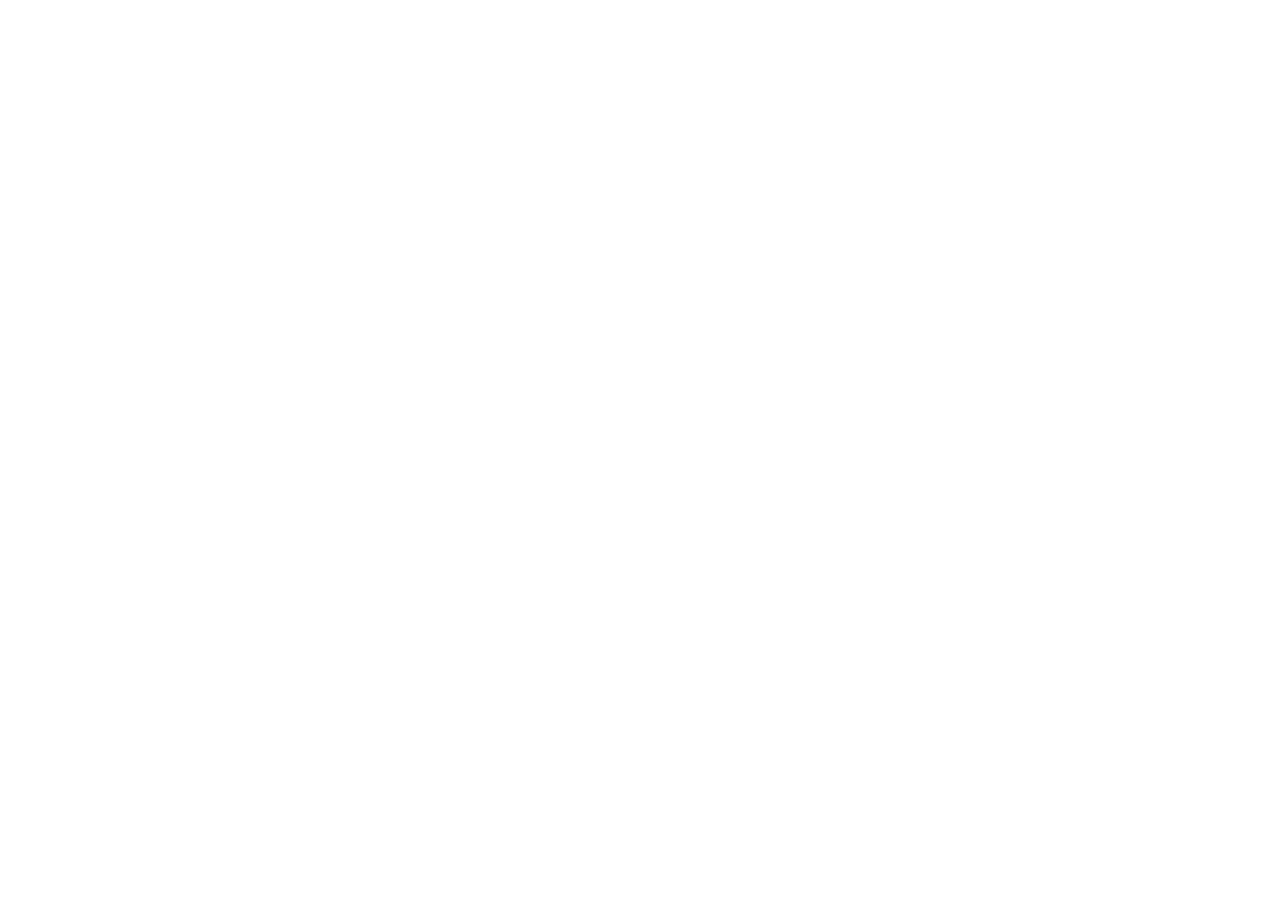
==== index.html @ 4ae1c703 "upload" ====
<!DOCTYPE html>
<html lang="vi">

<head>
    <meta charset="UTF-8">
    <meta name="viewport" content="width=device-width, initial-scale=1.0">
    <title>Chuyển đổi ngôn ngữ</title>
    <link rel="stylesheet" href="./css/loading.css">
    <script>
        setTimeout(function () {
            window.location.href = './main.html';
        }, 3000);
    </script>
</head>

<body>
    <span class="loader"></span>
</body>

</html>
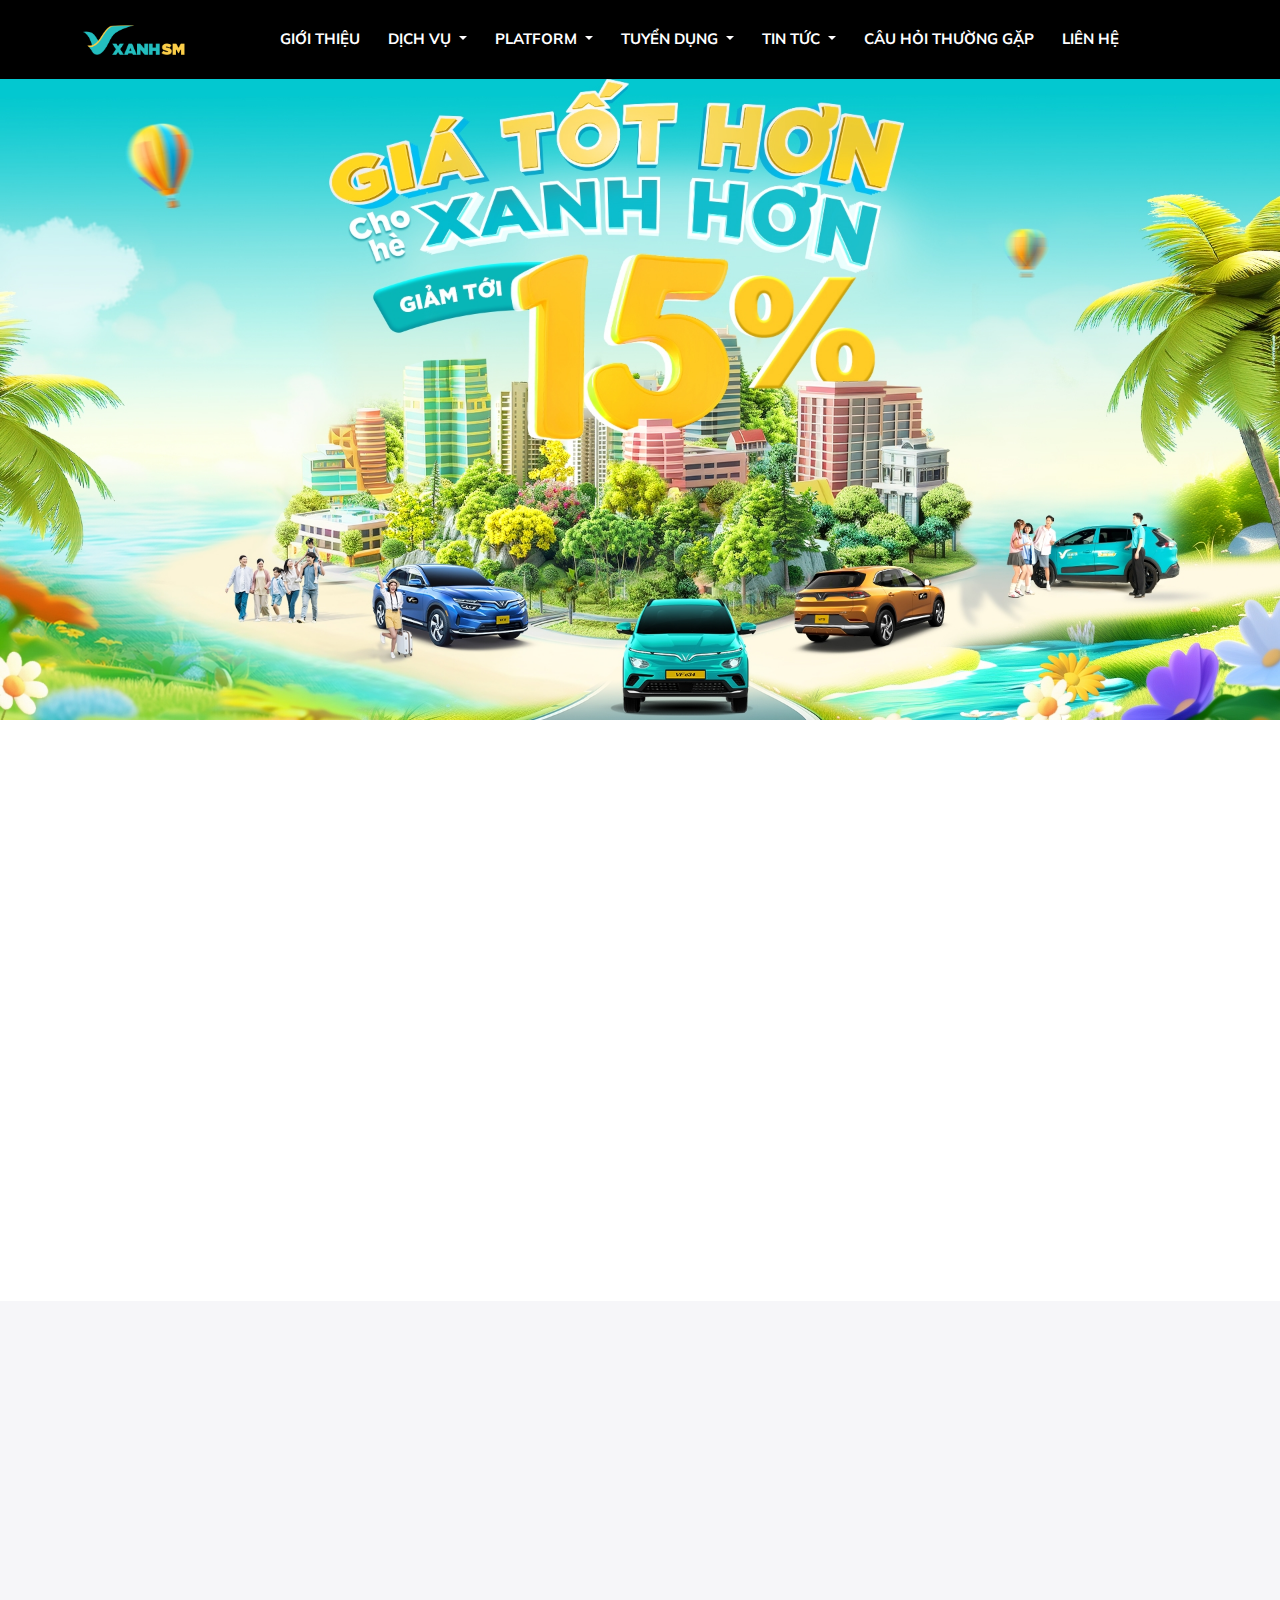
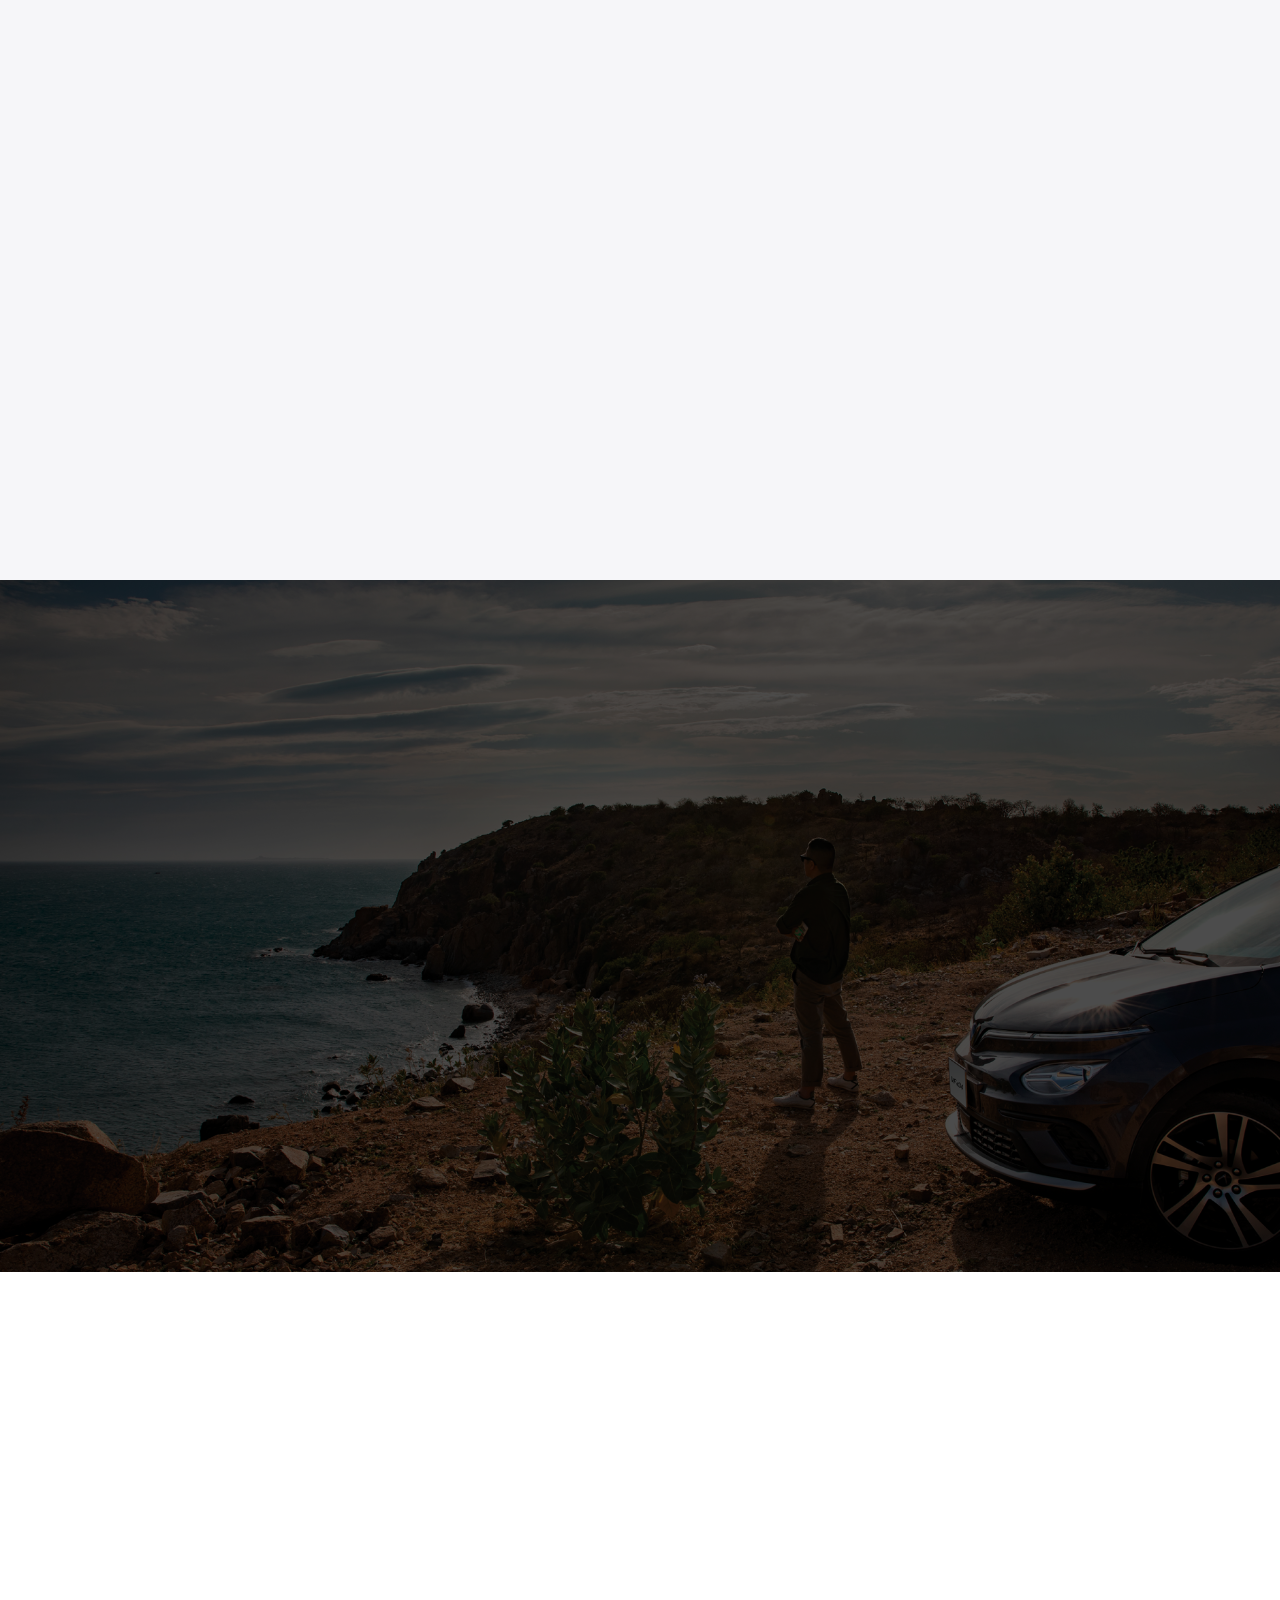
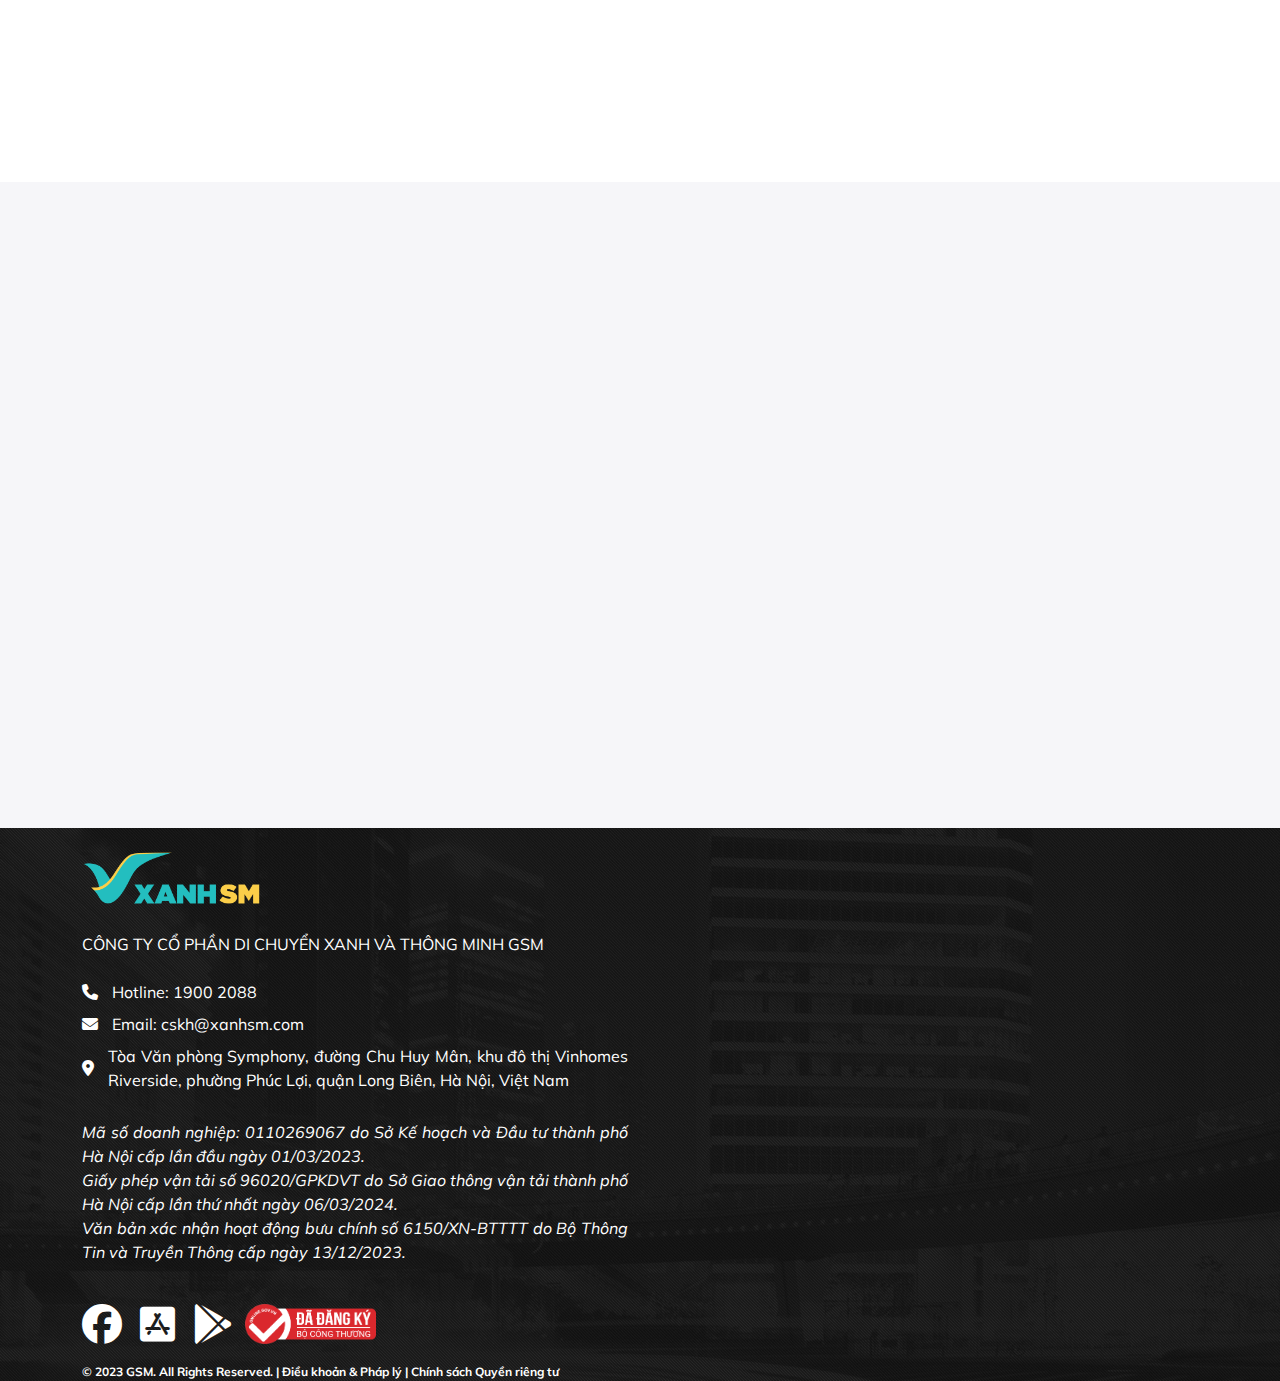
==== commit a7e3754f: "upload" ====
--- a/index.html
+++ b/index.html
@@ -1,20 +1,420 @@
 <!DOCTYPE html>
-<html lang="vi">
+<html lang="en">
 
 <head>
-    <meta charset="UTF-8">
-    <meta name="viewport" content="width=device-width, initial-scale=1.0">
-    <title>Chuyển đổi ngôn ngữ</title>
-    <link rel="stylesheet" href="./css/loading.css">
+    <meta charset="UTF-8" />
+    <meta name="viewport" content="width=device-width, initial-scale=1.0" />
+    <link href="https://cdn.jsdelivr.net/npm/bootstrap@5.3.3/dist/css/bootstrap.min.css" rel="stylesheet" />
+    <link rel="stylesheet" href="./fontawesome/css/all.min.css" />
+    <link rel="stylesheet" href="./css/style.css" />
+    <link rel="stylesheet" href="https://unpkg.com/aos@next/dist/aos.css" />
+    <link rel="stylesheet" href="https://cdnjs.cloudflare.com/ajax/libs/animate.css/4.1.1/animate.min.css" />
+    <link href="https://cdn.jsdelivr.net/npm/flag-icons@6.7.0/css/flag-icons.min.css" rel="stylesheet" />
+    <script src="https://cdn.jsdelivr.net/npm/bootstrap@5.3.3/dist/js/bootstrap.bundle.min.js"></script>
+    <script src="js/script.js"></script>
+    <link rel="preconnect" href="https://fonts.googleapis.com" />
+    <link rel="preconnect" href="https://fonts.gstatic.com" crossorigin />
+    <link href="https://fonts.googleapis.com/css2?family=Mulish:ital,wght@0,200..1000;1,200..1000&display=swap"
+        rel="stylesheet" />
+    <title>Xanh SM - Website clone</title>
+    <link rel="shortcut icon" href="./images/Logo_GSM_xanh_SM.png" type="image/x-icon">
+</head>
+
+<body>
+    <!-- menu -->
+    <div class="menu" id="header-section">
+        <div class="container-fluid menu-top px-0">
+            <div class="container px-0">
+                <nav class="navbar navbar-expand-lg navbar-custom">
+                    <div class="container-fluid py-1">
+                        <a class="navbar-brand" href="./index.html">
+                            <img src="./images/logo.png" alt="Logo" height="30px">
+                        </a>
+                        <button class="navbar-toggler text-white" type="button" data-bs-toggle="collapse"
+                            data-bs-target="#navbarNav" aria-controls="navbarNav" aria-expanded="false"
+                            aria-label="Toggle navigation">
+                            <i class="fa-solid fa-bars" id="navbarToggleIcon"></i>
+                        </button>
+                        <div class="collapse navbar-collapse fw-bold" id="navbarNav">
+                            <ul class="navbar-nav ms-auto me-auto mb-lg-0">
+                                <li class="nav-item px-lg-2">
+                                    <a class="nav-link" href="./gioi-thieu.html">GIỚI THIỆU</a>
+                                </li>
+                                <li class="nav-item dropdown">
+                                    <a class="nav-link dropdown-toggle" href="#" id="servicesDropdown" role="button"
+                                        data-bs-toggle="dropdown" aria-expanded="false">
+                                        DỊCH VỤ
+                                    </a>
+                                    <ul class="dropdown-menu" aria-labelledby="servicesDropdown">
+                                        <li><a class="dropdown-item py-2 fw-bold"
+                                                href="./dich_vu/dv-xanhsm-taxi.html">Xanh
+                                                SM Taxi</a></li>
+                                        <li><a class="dropdown-item py-2 fw-bold"
+                                                href="./dich_vu/xanhsm-luxury.html">Xanh SM Luxury</a></li>
+                                        <li><a class="dropdown-item py-2 fw-bold"
+                                                href="./dich_vu/dv-xanhsm-bike.html">Xanh
+                                                SM Bike</a></li>
+                                        <li><a class="dropdown-item py-2 fw-bold"
+                                                href="./dich_vu/xanhsm-express.html">Xanh Express</a></li>
+                                        <li><a class="dropdown-item py-2 fw-bold"
+                                                href="./dich_vu/xanh-4biz.html">Xanh4Biz</a></li>
+                                    </ul>
+                                </li>
+                                <li class="nav-item dropdown px-lg-2">
+                                    <a class="nav-link dropdown-toggle" href="#" id="servicesDropdown" role="button"
+                                        data-bs-toggle="dropdown" aria-expanded="false">
+                                        PLATFORM
+                                    </a>
+                                    <ul class="dropdown-menu" aria-labelledby="servicesDropdown">
+                                        <li><a class="dropdown-item py-2 fw-bold"
+                                                href="./platform/xanhsm-platform.html">Xanh SM Platform</a></li>
+                                    </ul>
+                                </li>
+                                <li class="nav-item dropdown">
+                                    <a class="nav-link dropdown-toggle" href="#" id="servicesDropdown" role="button"
+                                        data-bs-toggle="dropdown" aria-expanded="false">
+                                        TUYỂN DỤNG
+                                    </a>
+                                    <ul class="dropdown-menu" aria-labelledby="servicesDropdown">
+                                        <li><a class="dropdown-item py-2 fw-bold"
+                                                href="./tuyen_dung/td-xanhsm-taxi.html">Xanh SM Taxi</a></li>
+                                        <li><a class="dropdown-item py-2 fw-bold"
+                                                href="./tuyen_dung/td-xanhsm-bike.html">Xanh SM Bike</a></li>
+                                    </ul>
+                                </li>
+                                <li class="nav-item dropdown px-lg-2">
+                                    <a class="nav-link dropdown-toggle" href="#" id="servicesDropdown" role="button"
+                                        data-bs-toggle="dropdown" aria-expanded="false"> TIN TỨC
+                                    </a>
+                                    <ul class="dropdown-menu" aria-labelledby="servicesDropdown">
+                                        <li><a class="dropdown-item py-2 fw-bold" href="./tin_tuc/cong-ty.html">Công
+                                                ty</a></li>
+                                        <li><a class="dropdown-item py-2 fw-bold" href="./tin_tuc/uu-dai.html">Ưu
+                                                đãi</a></li>
+                                        <li><a class="dropdown-item py-2 fw-bold" href="./tin_tuc/cong-dong.html">Cộng
+                                                đồng</a></li>
+                                        <li><a class="dropdown-item py-2 fw-bold" href="./tin_tuc/bao-tri.html">Báo
+                                                chí</a></li>
+                                        <li><a class="dropdown-item py-2 fw-bold" href="./tin_tuc/blog-tai-xe.html">Blog
+                                                tài xế</a></li>
+                                    </ul>
+                                </li>
+                                <li class="nav-item">
+                                    <a class="nav-link" href="#">CÂU HỎI THƯỜNG GẶP</a>
+                                </li>
+                                <li class="nav-item px-lg-2">
+                                    <a class="nav-link" href="./lien-he.html">LIÊN HỆ</a>
+                                </li>
+                            </ul>
+                        </div>
+                    </div>
+                </nav>
+            </div>
+        </div>
+    </div>
+
+    <!-- banner -->
+    <div class="container-fluid px-0 py-0 banner">
+        <a href="#"><img class="img-fluid d-none d-md-block" src="./images/banner.jpg" alt="" /></a>
+    </div>
+
+    <!-- giới thiệu -->
+    <div class="container gioi-thieu">
+        <div class="row">
+            <div class="col-12 col-xl-6 left" data-aos="animate__fadeInLeft" data-aos-once="true">
+                <p class="fw-bold my-0">GIỚI THIỆU</p>
+                <h1 class="fw-bold fs-2 my-2">VỀ CHÚNG TÔI</h1>
+                <br />
+                <p class="py-2">
+                    Ngày 6 tháng 3 năm 2023, Chủ tịch Tập đoàn Vingroup Phạm Nhật
+                    Vượng đã công bố thành lập Công ty Cổ phần Di chuyển Xanh và Thông
+                    minh (Green and Smart Mobility – GSM) – đơn vị cho thuê phương
+                    tiện giao thông xanh và taxi đa nền tảng đầu tiên trên thế giới.
+                    <br /><br />
+                    GSM hoạt động trên 02 mảng chính: taxi điện và cho thuê ô tô – xe
+                    máy điện với quy mô đầu tư 10.000 ô tô và 100.000 xe máy. Thông
+                    qua đó, GSM muốn góp phần đưa xe điện tiếp cận sâu rộng và linh
+                    hoạt đến mọi khách hàng.
+                </p>
+                <a class="nav-link" href="gioi-thieu.html"><b>XEM CHI TIẾT</b></a>
+            </div>
+            <div class="col-12 col-xl-6">
+                <img class="img-fluid my-auto right" data-aos-offset="100" data-aos="animate__fadeInRight"
+                    data-aos-once="true" src="./images/1.jpg" alt="" />
+            </div>
+        </div>
+    </div>
+
+    <!-- dịch vụ -->
+    <div class="container-fluid dich-vu-wrapper">
+        <div class="container px-0">
+            <div style="animation-delay: 300ms" data-aos-offset="100" data-aos="animate__fadeInUp" data-aos-once="true">
+                <p class="fw-bold text-center my-0" style="color: #8E8EA9;">KHÁM PHÁ</p>
+                <h1 class="fw-bold fs-2 text-center">DỊCH VỤ</h1>
+            </div>
+            <div class="row d-flex justify-content-center align-items-stretch dich-vu">
+                <div class="col-12 col-md-3 px-0 py-2 d-flex flex-column o-to">
+                    <img class="img-fluid" style="animation-delay: 500ms; width: 100%" data-aos-offset="100"
+                        data-aos="animate__flipInX" data-aos-once="true" src="./images/oto.jpg" alt="" />
+                    <div class="bg-white h-100 content-dichvu" style="animation-delay: 500ms" data-aos-offset="100"
+                        data-aos="animate__fadeInUp" data-aos-once="true">
+                        <h2 class="fw-bold">TAXI ĐIỆN</h2>
+                        <p>
+                            GSM vận hành dịch vụ taxi bằng ô tô điện VinFast. Với ưu điểm
+                            không phát thải, không tiếng ồn, thiết kế hiện đại, nội thất
+                            rộng rãi cùng các tiện ích thông minh như trợ lý ảo, xe điện
+                            sẽ mang đến những trải nghiệm nâng cao cho khách hàng khi sử
+                            dụng.
+                        </p>
+                        <a class="fw-bold" href="#">Xem chi tiết</a>
+                    </div>
+                </div>
+                <div class="col-12 col-md-3 px-0 py-2 d-flex flex-column xe-may">
+                    <img class="img-fluid" style="animation-delay: 700ms; width: 100%" data-aos-offset="100"
+                        data-aos="animate__flipInX" data-aos-once="true" src="./images/xemay.jpg" alt="" />
+                    <div class="bg-white h-100 content-dichvu" style="animation-delay: 700ms" data-aos-offset="100"
+                        data-aos="animate__fadeInUp" data-aos-once="true">
+                        <h2 class="fw-bold">XE MÁY ĐIỆN</h2>
+                        <p>
+                            GSM vận hành dịch vụ di chuyển bằng xe máy điện với dòng xe
+                            VinFast Feliz S và VinFast Evo200. Sở hữu thiết kế xe tinh tế,
+                            động cơ bền bỉ nhưng không gây tiếng ồn, trải nghiệm vững chắc
+                            mà êm ái và tài xế chuyên nghiệp, Xanh SM Bike hứa hẹn sẽ là
+                            người bạn đồng hành đáng tin cậy trên mọi nẻo đường.
+                        </p>
+                        <a class="fw-bold" href="#">Xem chi tiết</a>
+                    </div>
+                </div>
+                <div class="col-12 col-md-3 px-0 py-2 d-flex flex-column thue-xe">
+                    <img class="img-fluid" style="animation-delay: 900ms; width: 100%" data-aos-offset="100"
+                        data-aos="animate__flipInX" data-aos-once="true" src="./images/otoxemay.jpg" alt="" />
+                    <div class="bg-white h-100 content-dichvu" style="animation-delay: 900ms" data-aos-offset="100"
+                        data-aos="animate__fadeInUp" data-aos-once="true">
+                        <h2 class="fw-bold">CHO THUÊ Ô TÔ ĐIỆN</h2>
+                        <p>
+                            GSM sẽ cung ứng cho các cá nhân, doanh nghiệp, hãng dịch vụ
+                            vận chuyển… có nhu cầu thuê ô tô – xe máy điện để di chuyển,
+                            kinh doanh dịch vụ với dòng xe thuần điện VinFast đẳng cấp,
+                            chất lượng 5 sao.
+                        </p>
+                        <a class="fw-bold" href="#">Xem chi tiết</a>
+                    </div>
+                </div>
+            </div>
+        </div>
+    </div>
+
+    <!-- cài đặt ứng dụng -->
+    <div class="container-fluid p-0 text-white cai-dat"
+        style="background-image: url('./images/download-app-banner.jpg');">
+        <div class="mask" style="background-color: rgba(0, 0, 0, 0.7)">
+            <div class="top-dv" style="animation-delay: 300ms" data-aos-offset="100" data-aos="animate__fadeInUp"
+                data-aos-once="true">
+                <p class="fw-bold text-center my-0">HÃY NHANH TAY</p>
+                <h1 class="fw-bold fs-2 text-center">TẢI ỨNG DỤNG XANH SM</h1>
+            </div>
+            <div class="flex-wrap item">
+                <div class="item-1 col-12 col-md-6 col-lg-4">
+                    <div style="animation-delay: 500ms" data-aos-offset="100" data-aos="animate__fadeInRight"
+                        data-aos-once="true">
+                        <h2 class="fw-bold">Đặt xe nhanh chóng</h2>
+                        <p>Ứng dụng Xanh SM giúp khách hàng đặt xe tiện lợi, dễ dàng thông qua Smartphone.</p>
+                        <h2 class="fw-bold">Sử dụng đơn giản</h2>
+                        <p>Với các thao tác đơn giản, khách hàng có thể đặt xe nhanh chóng trong thời gian ngắn.</p>
+                    </div>
+                </div>
+                <div class="item-2 col-12 col-md-12 col-lg-4" style="animation-delay: 300ms" data-aos-offset="100"
+                    data-aos="animate__fadeInUp" data-aos-once="true">
+                    <img class="img-fluid" src="./images/mobile.png" alt="">
+                </div>
+                <div class="item-3 col-12 col-md-6 col-lg-4">
+                    <div style="animation-delay: 500ms" data-aos-offset="100" data-aos="animate__fadeInLeft"
+                        data-aos-once="true">
+                        <h2 class="fw-bold">Định vị GPS chuẩn xác</h2>
+                        <p>Khách hàng có thể định vị vị trí của tài xế, thời gian và quãng đường di chuyển dự kiến
+                            thông
+                            qua ứng dụng Xanh SM.</p>
+                        <h2 class="fw-bold">Nhiều ưu đãi</h2>
+                        <p>Khách hàng của Xanh SM có cơ hội nhận nhiều ưu đãi hấp dẫn khi sử dụng ứng dụng để đặt
+                            xe.
+                        </p>
+                    </div>
+                </div>
+            </div>
+        </div>
+    </div>
+
+    <!-- banner đăng ký -->
+    <div class="container img-dangky" style="animation-delay: 300ms" data-aos-offset="100" data-aos="animate__zoomIn"
+        data-aos-once="true">
+        <a class="d-flex justify-content-center align-items-center" href="#"><img class="img-fluid d-none d-md-block"
+                src="./images/4f4c2b48-recruitbanner.jpg" width="84%" alt=""></a>
+        <a class="d-flex justify-content-center d-md-none" href="#"><img class="img-fluid"
+                src="./images/da4686dd-recruitbanner-mb.jpg" width="84%" alt=""></a>
+    </div>
+
+    <!-- tin tức -->
+    <div class="container-fluid tin-tuc-wrapper">
+        <div class="container px-0 tin-tuc">
+            <div style="animation-delay: 300ms" data-aos-offset="100" data-aos="animate__fadeInUp" data-aos-once="true">
+                <p class="fw-bold text-center my-0" style="color: #8E8EA9;">CẬP NHẬT</p>
+                <h1 class="fw-bold fs-2 text-center">TIN TỨC</h1>
+            </div>
+            <div class="row d-flex justify-content-center align-items-stretch item-tintuc">
+                <div class="col-12 col-md-3 tintuc-wrapper" style="animation-delay: 500ms" data-aos-offset="100"
+                    data-aos="animate__fadeInUp" data-aos-once="true">
+                    <div class="tintuc-image-wrapper">
+                        <a href="#"><img class="img-fluid tintuc-image" src="./images/tintuc-1.jpg" alt=""></a>
+                    </div>
+                    <div class="content-tintuc">
+                        <a class="nav-link" href="#">
+                            <h6 class="fw-bold">Xanh SM là nhà tài trợ chính thức 8Wonder Moon Festival: độc quyền ưu
+                                đãi cho cộng đồng Mê Xanh</h6>
+                        </a>
+                        <b>30/08/2024 • 6:06 pm</b>
+                        <p>Hãy để Xanh SM đưa bạn đến với sự kiện âm nhạc đẳng cấp quốc tế 8Wonder Moon Festival để
+                            thưởng thức những màn trình...
+                        </p>
+                    </div>
+                </div>
+                <div class="col-12 col-md-3 tintuc-wrapper" style="animation-delay: 700ms" data-aos-offset="100"
+                    data-aos="animate__fadeInUp" data-aos-once="true">
+                    <div class="tintuc-image-wrapper">
+                        <a href="#"><img class="img-fluid tintuc-image" src="./images/tintuc-2.jpg" alt=""></a>
+                    </div>
+                    <div class="content-tintuc">
+                        <a class="nav-link" href="#">
+                            <h6 class="fw-bold">QUAN TRỌNG: CẬP NHẬT CHÍNH SÁCH THƯỞNG VÀ QUY ĐỊNH VẬN DOANH</h6>
+                        </a>
+                        <b>23/08/2024 • 6:00 pm</b>
+                        <p>Quý Đối tác Tài xế thân mến, Nhằm tiếp tục xây dựng đội ngũ tài xế Xanh 5 sao – chuyên
+                            nghiệp, đáp ứng tình...
+                        </p>
+                    </div>
+                </div>
+                <div class="col-12 col-md-3 tintuc-wrapper" style="animation-delay: 800ms" data-aos-offset="100"
+                    data-aos="animate__fadeInUp" data-aos-once="true">
+                    <div class="tintuc-image-wrapper">
+                        <a href="#"><img class="img-fluid tintuc-image" src="./images/tintuc-3.jpg" alt=""></a>
+                    </div>
+                    <div class="content-tintuc">
+                        <a class="nav-link" href="#">
+                            <h6 class="fw-bold">Xanh SM mở rộng phạm vi tham dự chương trình “Lập Bản Đồ Xanh” – Khai
+                                phá phố phường, vi vu nhận thưởng</h6>
+                        </a>
+                        <b>23/08/2024 • 10:09 am</b>
+                        <p>Xanh SM tiếp tục mở rộng phạm vi chương trình “Lập Bản Đồ Xanh”, tạo cơ hội để các Bác
+                            Tài tham gia đóng góp...
+                        </p>
+                    </div>
+                </div>
+            </div>
+        </div>
+    </div>
+    <!-- footer -->
+    <div class="footer">
+        <div class="container-fluid p-0 bg-image text-white" style="background-image: url('./images/footer-bg-1.jpg');">
+            <div class="container">
+                <div class="row">
+                    <div class="col-12 col-xl-6 footer-left">
+                        <div class="row">
+                            <a class="col-lg-6" href="#"><img class="img-fluid py-4" src="./images/logo.png" alt=""
+                                    style="height: 100px;"></a>
+                            <div class="col-lg-6">
+                                <p> </p>
+                            </div>
+                        </div>
+                        <div class="row py-1">
+                            <p>CÔNG TY CỔ PHẦN DI CHUYỂN XANH VÀ THÔNG MINH GSM</p>
+                        </div>
+                        <div class="row">
+                            <ul>
+                                <li class="nav-item py-1">
+                                    <a class="nav-link" href="tel: 19002088">
+                                        <i class="fa-solid fa-phone"></i>
+                                        <span class="in4">Hotline: 1900 2088</span>
+                                    </a>
+                                </li>
+                                <li class="nav-item py-1">
+                                    <a class="nav-link" href="mailto: cskh@xanhsm.com">
+                                        <i class="fa-solid fa-envelope"></i>
+                                        <span class="in4">Email: cskh@xanhsm.com</span>
+                                    </a>
+                                </li>
+                                <li class="nav-item py-1">
+                                    <a class="nav-link d-flex justify-content-center align-items-center"
+                                        href="https://maps.app.goo.gl/sYubUjF6VWMziY7Y6">
+                                        <span class="pe-1"><i class="fa-solid fa-location-dot"></i></span>
+                                        <span class="in4">
+                                            Tòa Văn phòng Symphony, đường Chu Huy Mân, khu đô thị Vinhomes
+                                            Riverside,
+                                            phường Phúc Lợi, quận Long Biên, Hà Nội, Việt Nam</span>
+                                    </a>
+                                </li>
+                            </ul>
+                        </div>
+                        <div class="row py-2">
+                            <p class="fst-italic">Mã số doanh nghiệp: 0110269067 do Sở Kế hoạch và Đầu tư thành phố
+                                Hà Nội cấp lần đầu ngày 01/03/2023. <br>
+                                Giấy phép vận tải số 96020/GPKDVT do Sở Giao thông vận tải thành phố Hà Nội cấp lần
+                                thứ nhất ngày 06/03/2024. <br>
+                                Văn bản xác nhận hoạt động bưu chính số 6150/XN-BTTTT do Bộ Thông Tin và Truyền
+                                Thông cấp ngày 13/12/2023.</p>
+                        </div>
+                        <div class="icon-bar">
+                            <div class="container py-3">
+                                <div class="row px-0">
+                                    <div class="col-auto icon-fb">
+                                        <a class="text-white" href="https://www.facebook.com/XanhSMOfficial"><i
+                                                class="fab fa-facebook fa-2x"></i></a>
+                                    </div>
+                                    <div class="col-auto icon-appstore">
+                                        <a class="text-white"
+                                            href="https://apps.apple.com/vn/app/taxi-xanh-sm-%C4%91%E1%BA%B7t-xe-taxi-%C4%91i%E1%BB%87n/id6446425595?l=vi"><i
+                                                class="fab fa-app-store-ios fa-2x"></i></a>
+                                    </div>
+                                    <div class="col-auto icon-chplay">
+                                        <a class="text-white"
+                                            href="https://play.google.com/store/apps/details?id=com.gsm.customer"><i
+                                                class="fab fa-google-play fa-2x"></i></a>
+                                    </div>
+                                    <div class="col-auto chungnhan">
+                                        <a href="http://online.gov.vn/Home/AppDetails/2613"><img
+                                                src="./images/chungnhan.png" alt="Đã Đăng Ký" style="height: 40px;"></a>
+                                    </div>
+                                </div>
+                            </div>
+                        </div>
+                        <div class="row">
+                            <p class="fw-bold py-0 my-0 copyright">
+                                © 2023 GSM. All Rights Reserved. | Điều khoản & Pháp lý | Chính sách Quyền riêng tư
+                            </p>
+                        </div>
+                    </div>
+                    <div class="col-lg-6" style="animation-delay: 500ms;" data-aos-offset="0"
+                        data-aos="animate__fadeInRight" data-aos-once="false">
+                        <img class="img-fluid oto-footer d-none d-xl-block"
+                            src="https://cdn.xanhsm.com/2023/03/8853d8f0-vf-e34-car.png" width="100%" alt=""
+                            style="display: block;">
+                    </div>
+                </div>
+            </div>
+        </div>
+    </div>
+
+    <script src="https://unpkg.com/aos@next/dist/aos.js"></script>
     <script>
-        setTimeout(function () {
-            window.location.href = './main.html';
-        }, 3000);
+        // script AOS
+        AOS.init({
+            useClassNames: true,
+            initClassName: false,
+            animatedClassName: "animate__animated",
+            disable: function () {
+                var maxWidth = 768;
+                return window.innerWidth < maxWidth;
+            }
+        });
     </script>
-</head>
-
-<body>
-    <span class="loader"></span>
 </body>
 
 </html>
--- a/fontawesome/css/all.min.css
+++ b/fontawesome/css/all.min.css
@@ -0,0 +1,9 @@
+/*!
+ * Font Awesome Free 6.6.0 by @fontawesome - https://fontawesome.com
+ * License - https://fontawesome.com/license/free (Icons: CC BY 4.0, Fonts: SIL OFL 1.1, Code: MIT License)
+ * Copyright 2024 Fonticons, Inc.
+ */
+.fa{font-family:var(--fa-style-family,"Font Awesome 6 Free");font-weight:var(--fa-style,900)}.fa,.fa-brands,.fa-classic,.fa-regular,.fa-sharp-solid,.fa-solid,.fab,.far,.fas{-moz-osx-font-smoothing:grayscale;-webkit-font-smoothing:antialiased;display:var(--fa-display,inline-block);font-style:normal;font-variant:normal;line-height:1;text-rendering:auto}.fa-classic,.fa-regular,.fa-solid,.far,.fas{font-family:"Font Awesome 6 Free"}.fa-brands,.fab{font-family:"Font Awesome 6 Brands"}.fa-1x{font-size:1em}.fa-2x{font-size:2em}.fa-3x{font-size:3em}.fa-4x{font-size:4em}.fa-5x{font-size:5em}.fa-6x{font-size:6em}.fa-7x{font-size:7em}.fa-8x{font-size:8em}.fa-9x{font-size:9em}.fa-10x{font-size:10em}.fa-2xs{font-size:.625em;line-height:.1em;vertical-align:.225em}.fa-xs{font-size:.75em;line-height:.08333em;vertical-align:.125em}.fa-sm{font-size:.875em;line-height:.07143em;vertical-align:.05357em}.fa-lg{font-size:1.25em;line-height:.05em;vertical-align:-.075em}.fa-xl{font-size:1.5em;line-height:.04167em;vertical-align:-.125em}.fa-2xl{font-size:2em;line-height:.03125em;vertical-align:-.1875em}.fa-fw{text-align:center;width:1.25em}.fa-ul{list-style-type:none;margin-left:var(--fa-li-margin,2.5em);padding-left:0}.fa-ul>li{position:relative}.fa-li{left:calc(var(--fa-li-width, 2em)*-1);position:absolute;text-align:center;width:var(--fa-li-width,2em);line-height:inherit}.fa-border{border-radius:var(--fa-border-radius,.1em);border:var(--fa-border-width,.08em) var(--fa-border-style,solid) var(--fa-border-color,#eee);padding:var(--fa-border-padding,.2em .25em .15em)}.fa-pull-left{float:left;margin-right:var(--fa-pull-margin,.3em)}.fa-pull-right{float:right;margin-left:var(--fa-pull-margin,.3em)}.fa-beat{animation-name:fa-beat;animation-delay:var(--fa-animation-delay,0s);animation-direction:var(--fa-animation-direction,normal);animation-duration:var(--fa-animation-duration,1s);animation-iteration-count:var(--fa-animation-iteration-count,infinite);animation-timing-function:var(--fa-animation-timing,ease-in-out)}.fa-bounce{animation-name:fa-bounce;animation-delay:var(--fa-animation-delay,0s);animation-direction:var(--fa-animation-direction,normal);animation-duration:var(--fa-animation-duration,1s);animation-iteration-count:var(--fa-animation-iteration-count,infinite);animation-timing-function:var(--fa-animation-timing,cubic-bezier(.28,.84,.42,1))}.fa-fade{animation-name:fa-fade;animation-iteration-count:var(--fa-animation-iteration-count,infinite);animation-timing-function:var(--fa-animation-timing,cubic-bezier(.4,0,.6,1))}.fa-beat-fade,.fa-fade{animation-delay:var(--fa-animation-delay,0s);animation-direction:var(--fa-animation-direction,normal);animation-duration:var(--fa-animation-duration,1s)}.fa-beat-fade{animation-name:fa-beat-fade;animation-iteration-count:var(--fa-animation-iteration-count,infinite);animation-timing-function:var(--fa-animation-timing,cubic-bezier(.4,0,.6,1))}.fa-flip{animation-name:fa-flip;animation-delay:var(--fa-animation-delay,0s);animation-direction:var(--fa-animation-direction,normal);animation-duration:var(--fa-animation-duration,1s);animation-iteration-count:var(--fa-animation-iteration-count,infinite);animation-timing-function:var(--fa-animation-timing,ease-in-out)}.fa-shake{animation-name:fa-shake;animation-duration:var(--fa-animation-duration,1s);animation-iteration-count:var(--fa-animation-iteration-count,infinite);animation-timing-function:var(--fa-animation-timing,linear)}.fa-shake,.fa-spin{animation-delay:var(--fa-animation-delay,0s);animation-direction:var(--fa-animation-direction,normal)}.fa-spin{animation-name:fa-spin;animation-duration:var(--fa-animation-duration,2s);animation-iteration-count:var(--fa-animation-iteration-count,infinite);animation-timing-function:var(--fa-animation-timing,linear)}.fa-spin-reverse{--fa-animation-direction:reverse}.fa-pulse,.fa-spin-pulse{animation-name:fa-spin;animation-direction:var(--fa-animation-direction,normal);animation-duration:var(--fa-animation-duration,1s);animation-iteration-count:var(--fa-animation-iteration-count,infinite);animation-timing-function:var(--fa-animation-timing,steps(8))}@media (prefers-reduced-motion:reduce){.fa-beat,.fa-beat-fade,.fa-bounce,.fa-fade,.fa-flip,.fa-pulse,.fa-shake,.fa-spin,.fa-spin-pulse{animation-delay:-1ms;animation-duration:1ms;animation-iteration-count:1;transition-delay:0s;transition-duration:0s}}@keyframes fa-beat{0%,90%{transform:scale(1)}45%{transform:scale(var(--fa-beat-scale,1.25))}}@keyframes fa-bounce{0%{transform:scale(1) translateY(0)}10%{transform:scale(var(--fa-bounce-start-scale-x,1.1),var(--fa-bounce-start-scale-y,.9)) translateY(0)}30%{transform:scale(var(--fa-bounce-jump-scale-x,.9),var(--fa-bounce-jump-scale-y,1.1)) translateY(var(--fa-bounce-height,-.5em))}50%{transform:scale(var(--fa-bounce-land-scale-x,1.05),var(--fa-bounce-land-scale-y,.95)) translateY(0)}57%{transform:scale(1) translateY(var(--fa-bounce-rebound,-.125em))}64%{transform:scale(1) translateY(0)}to{transform:scale(1) translateY(0)}}@keyframes fa-fade{50%{opacity:var(--fa-fade-opacity,.4)}}@keyframes fa-beat-fade{0%,to{opacity:var(--fa-beat-fade-opacity,.4);transform:scale(1)}50%{opacity:1;transform:scale(var(--fa-beat-fade-scale,1.125))}}@keyframes fa-flip{50%{transform:rotate3d(var(--fa-flip-x,0),var(--fa-flip-y,1),var(--fa-flip-z,0),var(--fa-flip-angle,-180deg))}}@keyframes fa-shake{0%{transform:rotate(-15deg)}4%{transform:rotate(15deg)}8%,24%{transform:rotate(-18deg)}12%,28%{transform:rotate(18deg)}16%{transform:rotate(-22deg)}20%{transform:rotate(22deg)}32%{transform:rotate(-12deg)}36%{transform:rotate(12deg)}40%,to{transform:rotate(0deg)}}@keyframes fa-spin{0%{transform:rotate(0deg)}to{transform:rotate(1turn)}}.fa-rotate-90{transform:rotate(90deg)}.fa-rotate-180{transform:rotate(180deg)}.fa-rotate-270{transform:rotate(270deg)}.fa-flip-horizontal{transform:scaleX(-1)}.fa-flip-vertical{transform:scaleY(-1)}.fa-flip-both,.fa-flip-horizontal.fa-flip-vertical{transform:scale(-1)}.fa-rotate-by{transform:rotate(var(--fa-rotate-angle,0))}.fa-stack{display:inline-block;height:2em;line-height:2em;position:relative;vertical-align:middle;width:2.5em}.fa-stack-1x,.fa-stack-2x{left:0;position:absolute;text-align:center;width:100%;z-index:var(--fa-stack-z-index,auto)}.fa-stack-1x{line-height:inherit}.fa-stack-2x{font-size:2em}.fa-inverse{color:var(--fa-inverse,#fff)}
+
+.fa-0:before{content:"\30"}.fa-1:before{content:"\31"}.fa-2:before{content:"\32"}.fa-3:before{content:"\33"}.fa-4:before{content:"\34"}.fa-5:before{content:"\35"}.fa-6:before{content:"\36"}.fa-7:before{content:"\37"}.fa-8:before{content:"\38"}.fa-9:before{content:"\39"}.fa-fill-drip:before{content:"\f576"}.fa-arrows-to-circle:before{content:"\e4bd"}.fa-chevron-circle-right:before,.fa-circle-chevron-right:before{content:"\f138"}.fa-at:before{content:"\40"}.fa-trash-alt:before,.fa-trash-can:before{content:"\f2ed"}.fa-text-height:before{content:"\f034"}.fa-user-times:before,.fa-user-xmark:before{content:"\f235"}.fa-stethoscope:before{content:"\f0f1"}.fa-comment-alt:before,.fa-message:before{content:"\f27a"}.fa-info:before{content:"\f129"}.fa-compress-alt:before,.fa-down-left-and-up-right-to-center:before{content:"\f422"}.fa-explosion:before{content:"\e4e9"}.fa-file-alt:before,.fa-file-lines:before,.fa-file-text:before{content:"\f15c"}.fa-wave-square:before{content:"\f83e"}.fa-ring:before{content:"\f70b"}.fa-building-un:before{content:"\e4d9"}.fa-dice-three:before{content:"\f527"}.fa-calendar-alt:before,.fa-calendar-days:before{content:"\f073"}.fa-anchor-circle-check:before{content:"\e4aa"}.fa-building-circle-arrow-right:before{content:"\e4d1"}.fa-volleyball-ball:before,.fa-volleyball:before{content:"\f45f"}.fa-arrows-up-to-line:before{content:"\e4c2"}.fa-sort-desc:before,.fa-sort-down:before{content:"\f0dd"}.fa-circle-minus:before,.fa-minus-circle:before{content:"\f056"}.fa-door-open:before{content:"\f52b"}.fa-right-from-bracket:before,.fa-sign-out-alt:before{content:"\f2f5"}.fa-atom:before{content:"\f5d2"}.fa-soap:before{content:"\e06e"}.fa-heart-music-camera-bolt:before,.fa-icons:before{content:"\f86d"}.fa-microphone-alt-slash:before,.fa-microphone-lines-slash:before{content:"\f539"}.fa-bridge-circle-check:before{content:"\e4c9"}.fa-pump-medical:before{content:"\e06a"}.fa-fingerprint:before{content:"\f577"}.fa-hand-point-right:before{content:"\f0a4"}.fa-magnifying-glass-location:before,.fa-search-location:before{content:"\f689"}.fa-forward-step:before,.fa-step-forward:before{content:"\f051"}.fa-face-smile-beam:before,.fa-smile-beam:before{content:"\f5b8"}.fa-flag-checkered:before{content:"\f11e"}.fa-football-ball:before,.fa-football:before{content:"\f44e"}.fa-school-circle-exclamation:before{content:"\e56c"}.fa-crop:before{content:"\f125"}.fa-angle-double-down:before,.fa-angles-down:before{content:"\f103"}.fa-users-rectangle:before{content:"\e594"}.fa-people-roof:before{content:"\e537"}.fa-people-line:before{content:"\e534"}.fa-beer-mug-empty:before,.fa-beer:before{content:"\f0fc"}.fa-diagram-predecessor:before{content:"\e477"}.fa-arrow-up-long:before,.fa-long-arrow-up:before{content:"\f176"}.fa-burn:before,.fa-fire-flame-simple:before{content:"\f46a"}.fa-male:before,.fa-person:before{content:"\f183"}.fa-laptop:before{content:"\f109"}.fa-file-csv:before{content:"\f6dd"}.fa-menorah:before{content:"\f676"}.fa-truck-plane:before{content:"\e58f"}.fa-record-vinyl:before{content:"\f8d9"}.fa-face-grin-stars:before,.fa-grin-stars:before{content:"\f587"}.fa-bong:before{content:"\f55c"}.fa-pastafarianism:before,.fa-spaghetti-monster-flying:before{content:"\f67b"}.fa-arrow-down-up-across-line:before{content:"\e4af"}.fa-spoon:before,.fa-utensil-spoon:before{content:"\f2e5"}.fa-jar-wheat:before{content:"\e517"}.fa-envelopes-bulk:before,.fa-mail-bulk:before{content:"\f674"}.fa-file-circle-exclamation:before{content:"\e4eb"}.fa-circle-h:before,.fa-hospital-symbol:before{content:"\f47e"}.fa-pager:before{content:"\f815"}.fa-address-book:before,.fa-contact-book:before{content:"\f2b9"}.fa-strikethrough:before{content:"\f0cc"}.fa-k:before{content:"\4b"}.fa-landmark-flag:before{content:"\e51c"}.fa-pencil-alt:before,.fa-pencil:before{content:"\f303"}.fa-backward:before{content:"\f04a"}.fa-caret-right:before{content:"\f0da"}.fa-comments:before{content:"\f086"}.fa-file-clipboard:before,.fa-paste:before{content:"\f0ea"}.fa-code-pull-request:before{content:"\e13c"}.fa-clipboard-list:before{content:"\f46d"}.fa-truck-loading:before,.fa-truck-ramp-box:before{content:"\f4de"}.fa-user-check:before{content:"\f4fc"}.fa-vial-virus:before{content:"\e597"}.fa-sheet-plastic:before{content:"\e571"}.fa-blog:before{content:"\f781"}.fa-user-ninja:before{content:"\f504"}.fa-person-arrow-up-from-line:before{content:"\e539"}.fa-scroll-torah:before,.fa-torah:before{content:"\f6a0"}.fa-broom-ball:before,.fa-quidditch-broom-ball:before,.fa-quidditch:before{content:"\f458"}.fa-toggle-off:before{content:"\f204"}.fa-archive:before,.fa-box-archive:before{content:"\f187"}.fa-person-drowning:before{content:"\e545"}.fa-arrow-down-9-1:before,.fa-sort-numeric-desc:before,.fa-sort-numeric-down-alt:before{content:"\f886"}.fa-face-grin-tongue-squint:before,.fa-grin-tongue-squint:before{content:"\f58a"}.fa-spray-can:before{content:"\f5bd"}.fa-truck-monster:before{content:"\f63b"}.fa-w:before{content:"\57"}.fa-earth-africa:before,.fa-globe-africa:before{content:"\f57c"}.fa-rainbow:before{content:"\f75b"}.fa-circle-notch:before{content:"\f1ce"}.fa-tablet-alt:before,.fa-tablet-screen-button:before{content:"\f3fa"}.fa-paw:before{content:"\f1b0"}.fa-cloud:before{content:"\f0c2"}.fa-trowel-bricks:before{content:"\e58a"}.fa-face-flushed:before,.fa-flushed:before{content:"\f579"}.fa-hospital-user:before{content:"\f80d"}.fa-tent-arrow-left-right:before{content:"\e57f"}.fa-gavel:before,.fa-legal:before{content:"\f0e3"}.fa-binoculars:before{content:"\f1e5"}.fa-microphone-slash:before{content:"\f131"}.fa-box-tissue:before{content:"\e05b"}.fa-motorcycle:before{content:"\f21c"}.fa-bell-concierge:before,.fa-concierge-bell:before{content:"\f562"}.fa-pen-ruler:before,.fa-pencil-ruler:before{content:"\f5ae"}.fa-people-arrows-left-right:before,.fa-people-arrows:before{content:"\e068"}.fa-mars-and-venus-burst:before{content:"\e523"}.fa-caret-square-right:before,.fa-square-caret-right:before{content:"\f152"}.fa-cut:before,.fa-scissors:before{content:"\f0c4"}.fa-sun-plant-wilt:before{content:"\e57a"}.fa-toilets-portable:before{content:"\e584"}.fa-hockey-puck:before{content:"\f453"}.fa-table:before{content:"\f0ce"}.fa-magnifying-glass-arrow-right:before{content:"\e521"}.fa-digital-tachograph:before,.fa-tachograph-digital:before{content:"\f566"}.fa-users-slash:before{content:"\e073"}.fa-clover:before{content:"\e139"}.fa-mail-reply:before,.fa-reply:before{content:"\f3e5"}.fa-star-and-crescent:before{content:"\f699"}.fa-house-fire:before{content:"\e50c"}.fa-minus-square:before,.fa-square-minus:before{content:"\f146"}.fa-helicopter:before{content:"\f533"}.fa-compass:before{content:"\f14e"}.fa-caret-square-down:before,.fa-square-caret-down:before{content:"\f150"}.fa-file-circle-question:before{content:"\e4ef"}.fa-laptop-code:before{content:"\f5fc"}.fa-swatchbook:before{content:"\f5c3"}.fa-prescription-bottle:before{content:"\f485"}.fa-bars:before,.fa-navicon:before{content:"\f0c9"}.fa-people-group:before{content:"\e533"}.fa-hourglass-3:before,.fa-hourglass-end:before{content:"\f253"}.fa-heart-broken:before,.fa-heart-crack:before{content:"\f7a9"}.fa-external-link-square-alt:before,.fa-square-up-right:before{content:"\f360"}.fa-face-kiss-beam:before,.fa-kiss-beam:before{content:"\f597"}.fa-film:before{content:"\f008"}.fa-ruler-horizontal:before{content:"\f547"}.fa-people-robbery:before{content:"\e536"}.fa-lightbulb:before{content:"\f0eb"}.fa-caret-left:before{content:"\f0d9"}.fa-circle-exclamation:before,.fa-exclamation-circle:before{content:"\f06a"}.fa-school-circle-xmark:before{content:"\e56d"}.fa-arrow-right-from-bracket:before,.fa-sign-out:before{content:"\f08b"}.fa-chevron-circle-down:before,.fa-circle-chevron-down:before{content:"\f13a"}.fa-unlock-alt:before,.fa-unlock-keyhole:before{content:"\f13e"}.fa-cloud-showers-heavy:before{content:"\f740"}.fa-headphones-alt:before,.fa-headphones-simple:before{content:"\f58f"}.fa-sitemap:before{content:"\f0e8"}.fa-circle-dollar-to-slot:before,.fa-donate:before{content:"\f4b9"}.fa-memory:before{content:"\f538"}.fa-road-spikes:before{content:"\e568"}.fa-fire-burner:before{content:"\e4f1"}.fa-flag:before{content:"\f024"}.fa-hanukiah:before{content:"\f6e6"}.fa-feather:before{content:"\f52d"}.fa-volume-down:before,.fa-volume-low:before{content:"\f027"}.fa-comment-slash:before{content:"\f4b3"}.fa-cloud-sun-rain:before{content:"\f743"}.fa-compress:before{content:"\f066"}.fa-wheat-alt:before,.fa-wheat-awn:before{content:"\e2cd"}.fa-ankh:before{content:"\f644"}.fa-hands-holding-child:before{content:"\e4fa"}.fa-asterisk:before{content:"\2a"}.fa-check-square:before,.fa-square-check:before{content:"\f14a"}.fa-peseta-sign:before{content:"\e221"}.fa-header:before,.fa-heading:before{content:"\f1dc"}.fa-ghost:before{content:"\f6e2"}.fa-list-squares:before,.fa-list:before{content:"\f03a"}.fa-phone-square-alt:before,.fa-square-phone-flip:before{content:"\f87b"}.fa-cart-plus:before{content:"\f217"}.fa-gamepad:before{content:"\f11b"}.fa-circle-dot:before,.fa-dot-circle:before{content:"\f192"}.fa-dizzy:before,.fa-face-dizzy:before{content:"\f567"}.fa-egg:before{content:"\f7fb"}.fa-house-medical-circle-xmark:before{content:"\e513"}.fa-campground:before{content:"\f6bb"}.fa-folder-plus:before{content:"\f65e"}.fa-futbol-ball:before,.fa-futbol:before,.fa-soccer-ball:before{content:"\f1e3"}.fa-paint-brush:before,.fa-paintbrush:before{content:"\f1fc"}.fa-lock:before{content:"\f023"}.fa-gas-pump:before{content:"\f52f"}.fa-hot-tub-person:before,.fa-hot-tub:before{content:"\f593"}.fa-map-location:before,.fa-map-marked:before{content:"\f59f"}.fa-house-flood-water:before{content:"\e50e"}.fa-tree:before{content:"\f1bb"}.fa-bridge-lock:before{content:"\e4cc"}.fa-sack-dollar:before{content:"\f81d"}.fa-edit:before,.fa-pen-to-square:before{content:"\f044"}.fa-car-side:before{content:"\f5e4"}.fa-share-alt:before,.fa-share-nodes:before{content:"\f1e0"}.fa-heart-circle-minus:before{content:"\e4ff"}.fa-hourglass-2:before,.fa-hourglass-half:before{content:"\f252"}.fa-microscope:before{content:"\f610"}.fa-sink:before{content:"\e06d"}.fa-bag-shopping:before,.fa-shopping-bag:before{content:"\f290"}.fa-arrow-down-z-a:before,.fa-sort-alpha-desc:before,.fa-sort-alpha-down-alt:before{content:"\f881"}.fa-mitten:before{content:"\f7b5"}.fa-person-rays:before{content:"\e54d"}.fa-users:before{content:"\f0c0"}.fa-eye-slash:before{content:"\f070"}.fa-flask-vial:before{content:"\e4f3"}.fa-hand-paper:before,.fa-hand:before{content:"\f256"}.fa-om:before{content:"\f679"}.fa-worm:before{content:"\e599"}.fa-house-circle-xmark:before{content:"\e50b"}.fa-plug:before{content:"\f1e6"}.fa-chevron-up:before{content:"\f077"}.fa-hand-spock:before{content:"\f259"}.fa-stopwatch:before{content:"\f2f2"}.fa-face-kiss:before,.fa-kiss:before{content:"\f596"}.fa-bridge-circle-xmark:before{content:"\e4cb"}.fa-face-grin-tongue:before,.fa-grin-tongue:before{content:"\f589"}.fa-chess-bishop:before{content:"\f43a"}.fa-face-grin-wink:before,.fa-grin-wink:before{content:"\f58c"}.fa-deaf:before,.fa-deafness:before,.fa-ear-deaf:before,.fa-hard-of-hearing:before{content:"\f2a4"}.fa-road-circle-check:before{content:"\e564"}.fa-dice-five:before{content:"\f523"}.fa-rss-square:before,.fa-square-rss:before{content:"\f143"}.fa-land-mine-on:before{content:"\e51b"}.fa-i-cursor:before{content:"\f246"}.fa-stamp:before{content:"\f5bf"}.fa-stairs:before{content:"\e289"}.fa-i:before{content:"\49"}.fa-hryvnia-sign:before,.fa-hryvnia:before{content:"\f6f2"}.fa-pills:before{content:"\f484"}.fa-face-grin-wide:before,.fa-grin-alt:before{content:"\f581"}.fa-tooth:before{content:"\f5c9"}.fa-v:before{content:"\56"}.fa-bangladeshi-taka-sign:before{content:"\e2e6"}.fa-bicycle:before{content:"\f206"}.fa-rod-asclepius:before,.fa-rod-snake:before,.fa-staff-aesculapius:before,.fa-staff-snake:before{content:"\e579"}.fa-head-side-cough-slash:before{content:"\e062"}.fa-ambulance:before,.fa-truck-medical:before{content:"\f0f9"}.fa-wheat-awn-circle-exclamation:before{content:"\e598"}.fa-snowman:before{content:"\f7d0"}.fa-mortar-pestle:before{content:"\f5a7"}.fa-road-barrier:before{content:"\e562"}.fa-school:before{content:"\f549"}.fa-igloo:before{content:"\f7ae"}.fa-joint:before{content:"\f595"}.fa-angle-right:before{content:"\f105"}.fa-horse:before{content:"\f6f0"}.fa-q:before{content:"\51"}.fa-g:before{content:"\47"}.fa-notes-medical:before{content:"\f481"}.fa-temperature-2:before,.fa-temperature-half:before,.fa-thermometer-2:before,.fa-thermometer-half:before{content:"\f2c9"}.fa-dong-sign:before{content:"\e169"}.fa-capsules:before{content:"\f46b"}.fa-poo-bolt:before,.fa-poo-storm:before{content:"\f75a"}.fa-face-frown-open:before,.fa-frown-open:before{content:"\f57a"}.fa-hand-point-up:before{content:"\f0a6"}.fa-money-bill:before{content:"\f0d6"}.fa-bookmark:before{content:"\f02e"}.fa-align-justify:before{content:"\f039"}.fa-umbrella-beach:before{content:"\f5ca"}.fa-helmet-un:before{content:"\e503"}.fa-bullseye:before{content:"\f140"}.fa-bacon:before{content:"\f7e5"}.fa-hand-point-down:before{content:"\f0a7"}.fa-arrow-up-from-bracket:before{content:"\e09a"}.fa-folder-blank:before,.fa-folder:before{content:"\f07b"}.fa-file-medical-alt:before,.fa-file-waveform:before{content:"\f478"}.fa-radiation:before{content:"\f7b9"}.fa-chart-simple:before{content:"\e473"}.fa-mars-stroke:before{content:"\f229"}.fa-vial:before{content:"\f492"}.fa-dashboard:before,.fa-gauge-med:before,.fa-gauge:before,.fa-tachometer-alt-average:before{content:"\f624"}.fa-magic-wand-sparkles:before,.fa-wand-magic-sparkles:before{content:"\e2ca"}.fa-e:before{content:"\45"}.fa-pen-alt:before,.fa-pen-clip:before{content:"\f305"}.fa-bridge-circle-exclamation:before{content:"\e4ca"}.fa-user:before{content:"\f007"}.fa-school-circle-check:before{content:"\e56b"}.fa-dumpster:before{content:"\f793"}.fa-shuttle-van:before,.fa-van-shuttle:before{content:"\f5b6"}.fa-building-user:before{content:"\e4da"}.fa-caret-square-left:before,.fa-square-caret-left:before{content:"\f191"}.fa-highlighter:before{content:"\f591"}.fa-key:before{content:"\f084"}.fa-bullhorn:before{content:"\f0a1"}.fa-globe:before{content:"\f0ac"}.fa-synagogue:before{content:"\f69b"}.fa-person-half-dress:before{content:"\e548"}.fa-road-bridge:before{content:"\e563"}.fa-location-arrow:before{content:"\f124"}.fa-c:before{content:"\43"}.fa-tablet-button:before{content:"\f10a"}.fa-building-lock:before{content:"\e4d6"}.fa-pizza-slice:before{content:"\f818"}.fa-money-bill-wave:before{content:"\f53a"}.fa-area-chart:before,.fa-chart-area:before{content:"\f1fe"}.fa-house-flag:before{content:"\e50d"}.fa-person-circle-minus:before{content:"\e540"}.fa-ban:before,.fa-cancel:before{content:"\f05e"}.fa-camera-rotate:before{content:"\e0d8"}.fa-air-freshener:before,.fa-spray-can-sparkles:before{content:"\f5d0"}.fa-star:before{content:"\f005"}.fa-repeat:before{content:"\f363"}.fa-cross:before{content:"\f654"}.fa-box:before{content:"\f466"}.fa-venus-mars:before{content:"\f228"}.fa-arrow-pointer:before,.fa-mouse-pointer:before{content:"\f245"}.fa-expand-arrows-alt:before,.fa-maximize:before{content:"\f31e"}.fa-charging-station:before{content:"\f5e7"}.fa-shapes:before,.fa-triangle-circle-square:before{content:"\f61f"}.fa-random:before,.fa-shuffle:before{content:"\f074"}.fa-person-running:before,.fa-running:before{content:"\f70c"}.fa-mobile-retro:before{content:"\e527"}.fa-grip-lines-vertical:before{content:"\f7a5"}.fa-spider:before{content:"\f717"}.fa-hands-bound:before{content:"\e4f9"}.fa-file-invoice-dollar:before{content:"\f571"}.fa-plane-circle-exclamation:before{content:"\e556"}.fa-x-ray:before{content:"\f497"}.fa-spell-check:before{content:"\f891"}.fa-slash:before{content:"\f715"}.fa-computer-mouse:before,.fa-mouse:before{content:"\f8cc"}.fa-arrow-right-to-bracket:before,.fa-sign-in:before{content:"\f090"}.fa-shop-slash:before,.fa-store-alt-slash:before{content:"\e070"}.fa-server:before{content:"\f233"}.fa-virus-covid-slash:before{content:"\e4a9"}.fa-shop-lock:before{content:"\e4a5"}.fa-hourglass-1:before,.fa-hourglass-start:before{content:"\f251"}.fa-blender-phone:before{content:"\f6b6"}.fa-building-wheat:before{content:"\e4db"}.fa-person-breastfeeding:before{content:"\e53a"}.fa-right-to-bracket:before,.fa-sign-in-alt:before{content:"\f2f6"}.fa-venus:before{content:"\f221"}.fa-passport:before{content:"\f5ab"}.fa-thumb-tack-slash:before,.fa-thumbtack-slash:before{content:"\e68f"}.fa-heart-pulse:before,.fa-heartbeat:before{content:"\f21e"}.fa-people-carry-box:before,.fa-people-carry:before{content:"\f4ce"}.fa-temperature-high:before{content:"\f769"}.fa-microchip:before{content:"\f2db"}.fa-crown:before{content:"\f521"}.fa-weight-hanging:before{content:"\f5cd"}.fa-xmarks-lines:before{content:"\e59a"}.fa-file-prescription:before{content:"\f572"}.fa-weight-scale:before,.fa-weight:before{content:"\f496"}.fa-user-friends:before,.fa-user-group:before{content:"\f500"}.fa-arrow-up-a-z:before,.fa-sort-alpha-up:before{content:"\f15e"}.fa-chess-knight:before{content:"\f441"}.fa-face-laugh-squint:before,.fa-laugh-squint:before{content:"\f59b"}.fa-wheelchair:before{content:"\f193"}.fa-arrow-circle-up:before,.fa-circle-arrow-up:before{content:"\f0aa"}.fa-toggle-on:before{content:"\f205"}.fa-person-walking:before,.fa-walking:before{content:"\f554"}.fa-l:before{content:"\4c"}.fa-fire:before{content:"\f06d"}.fa-bed-pulse:before,.fa-procedures:before{content:"\f487"}.fa-shuttle-space:before,.fa-space-shuttle:before{content:"\f197"}.fa-face-laugh:before,.fa-laugh:before{content:"\f599"}.fa-folder-open:before{content:"\f07c"}.fa-heart-circle-plus:before{content:"\e500"}.fa-code-fork:before{content:"\e13b"}.fa-city:before{content:"\f64f"}.fa-microphone-alt:before,.fa-microphone-lines:before{content:"\f3c9"}.fa-pepper-hot:before{content:"\f816"}.fa-unlock:before{content:"\f09c"}.fa-colon-sign:before{content:"\e140"}.fa-headset:before{content:"\f590"}.fa-store-slash:before{content:"\e071"}.fa-road-circle-xmark:before{content:"\e566"}.fa-user-minus:before{content:"\f503"}.fa-mars-stroke-up:before,.fa-mars-stroke-v:before{content:"\f22a"}.fa-champagne-glasses:before,.fa-glass-cheers:before{content:"\f79f"}.fa-clipboard:before{content:"\f328"}.fa-house-circle-exclamation:before{content:"\e50a"}.fa-file-arrow-up:before,.fa-file-upload:before{content:"\f574"}.fa-wifi-3:before,.fa-wifi-strong:before,.fa-wifi:before{content:"\f1eb"}.fa-bath:before,.fa-bathtub:before{content:"\f2cd"}.fa-underline:before{content:"\f0cd"}.fa-user-edit:before,.fa-user-pen:before{content:"\f4ff"}.fa-signature:before{content:"\f5b7"}.fa-stroopwafel:before{content:"\f551"}.fa-bold:before{content:"\f032"}.fa-anchor-lock:before{content:"\e4ad"}.fa-building-ngo:before{content:"\e4d7"}.fa-manat-sign:before{content:"\e1d5"}.fa-not-equal:before{content:"\f53e"}.fa-border-style:before,.fa-border-top-left:before{content:"\f853"}.fa-map-location-dot:before,.fa-map-marked-alt:before{content:"\f5a0"}.fa-jedi:before{content:"\f669"}.fa-poll:before,.fa-square-poll-vertical:before{content:"\f681"}.fa-mug-hot:before{content:"\f7b6"}.fa-battery-car:before,.fa-car-battery:before{content:"\f5df"}.fa-gift:before{content:"\f06b"}.fa-dice-two:before{content:"\f528"}.fa-chess-queen:before{content:"\f445"}.fa-glasses:before{content:"\f530"}.fa-chess-board:before{content:"\f43c"}.fa-building-circle-check:before{content:"\e4d2"}.fa-person-chalkboard:before{content:"\e53d"}.fa-mars-stroke-h:before,.fa-mars-stroke-right:before{content:"\f22b"}.fa-hand-back-fist:before,.fa-hand-rock:before{content:"\f255"}.fa-caret-square-up:before,.fa-square-caret-up:before{content:"\f151"}.fa-cloud-showers-water:before{content:"\e4e4"}.fa-bar-chart:before,.fa-chart-bar:before{content:"\f080"}.fa-hands-bubbles:before,.fa-hands-wash:before{content:"\e05e"}.fa-less-than-equal:before{content:"\f537"}.fa-train:before{content:"\f238"}.fa-eye-low-vision:before,.fa-low-vision:before{content:"\f2a8"}.fa-crow:before{content:"\f520"}.fa-sailboat:before{content:"\e445"}.fa-window-restore:before{content:"\f2d2"}.fa-plus-square:before,.fa-square-plus:before{content:"\f0fe"}.fa-torii-gate:before{content:"\f6a1"}.fa-frog:before{content:"\f52e"}.fa-bucket:before{content:"\e4cf"}.fa-image:before{content:"\f03e"}.fa-microphone:before{content:"\f130"}.fa-cow:before{content:"\f6c8"}.fa-caret-up:before{content:"\f0d8"}.fa-screwdriver:before{content:"\f54a"}.fa-folder-closed:before{content:"\e185"}.fa-house-tsunami:before{content:"\e515"}.fa-square-nfi:before{content:"\e576"}.fa-arrow-up-from-ground-water:before{content:"\e4b5"}.fa-glass-martini-alt:before,.fa-martini-glass:before{content:"\f57b"}.fa-rotate-back:before,.fa-rotate-backward:before,.fa-rotate-left:before,.fa-undo-alt:before{content:"\f2ea"}.fa-columns:before,.fa-table-columns:before{content:"\f0db"}.fa-lemon:before{content:"\f094"}.fa-head-side-mask:before{content:"\e063"}.fa-handshake:before{content:"\f2b5"}.fa-gem:before{content:"\f3a5"}.fa-dolly-box:before,.fa-dolly:before{content:"\f472"}.fa-smoking:before{content:"\f48d"}.fa-compress-arrows-alt:before,.fa-minimize:before{content:"\f78c"}.fa-monument:before{content:"\f5a6"}.fa-snowplow:before{content:"\f7d2"}.fa-angle-double-right:before,.fa-angles-right:before{content:"\f101"}.fa-cannabis:before{content:"\f55f"}.fa-circle-play:before,.fa-play-circle:before{content:"\f144"}.fa-tablets:before{content:"\f490"}.fa-ethernet:before{content:"\f796"}.fa-eur:before,.fa-euro-sign:before,.fa-euro:before{content:"\f153"}.fa-chair:before{content:"\f6c0"}.fa-check-circle:before,.fa-circle-check:before{content:"\f058"}.fa-circle-stop:before,.fa-stop-circle:before{content:"\f28d"}.fa-compass-drafting:before,.fa-drafting-compass:before{content:"\f568"}.fa-plate-wheat:before{content:"\e55a"}.fa-icicles:before{content:"\f7ad"}.fa-person-shelter:before{content:"\e54f"}.fa-neuter:before{content:"\f22c"}.fa-id-badge:before{content:"\f2c1"}.fa-marker:before{content:"\f5a1"}.fa-face-laugh-beam:before,.fa-laugh-beam:before{content:"\f59a"}.fa-helicopter-symbol:before{content:"\e502"}.fa-universal-access:before{content:"\f29a"}.fa-chevron-circle-up:before,.fa-circle-chevron-up:before{content:"\f139"}.fa-lari-sign:before{content:"\e1c8"}.fa-volcano:before{content:"\f770"}.fa-person-walking-dashed-line-arrow-right:before{content:"\e553"}.fa-gbp:before,.fa-pound-sign:before,.fa-sterling-sign:before{content:"\f154"}.fa-viruses:before{content:"\e076"}.fa-square-person-confined:before{content:"\e577"}.fa-user-tie:before{content:"\f508"}.fa-arrow-down-long:before,.fa-long-arrow-down:before{content:"\f175"}.fa-tent-arrow-down-to-line:before{content:"\e57e"}.fa-certificate:before{content:"\f0a3"}.fa-mail-reply-all:before,.fa-reply-all:before{content:"\f122"}.fa-suitcase:before{content:"\f0f2"}.fa-person-skating:before,.fa-skating:before{content:"\f7c5"}.fa-filter-circle-dollar:before,.fa-funnel-dollar:before{content:"\f662"}.fa-camera-retro:before{content:"\f083"}.fa-arrow-circle-down:before,.fa-circle-arrow-down:before{content:"\f0ab"}.fa-arrow-right-to-file:before,.fa-file-import:before{content:"\f56f"}.fa-external-link-square:before,.fa-square-arrow-up-right:before{content:"\f14c"}.fa-box-open:before{content:"\f49e"}.fa-scroll:before{content:"\f70e"}.fa-spa:before{content:"\f5bb"}.fa-location-pin-lock:before{content:"\e51f"}.fa-pause:before{content:"\f04c"}.fa-hill-avalanche:before{content:"\e507"}.fa-temperature-0:before,.fa-temperature-empty:before,.fa-thermometer-0:before,.fa-thermometer-empty:before{content:"\f2cb"}.fa-bomb:before{content:"\f1e2"}.fa-registered:before{content:"\f25d"}.fa-address-card:before,.fa-contact-card:before,.fa-vcard:before{content:"\f2bb"}.fa-balance-scale-right:before,.fa-scale-unbalanced-flip:before{content:"\f516"}.fa-subscript:before{content:"\f12c"}.fa-diamond-turn-right:before,.fa-directions:before{content:"\f5eb"}.fa-burst:before{content:"\e4dc"}.fa-house-laptop:before,.fa-laptop-house:before{content:"\e066"}.fa-face-tired:before,.fa-tired:before{content:"\f5c8"}.fa-money-bills:before{content:"\e1f3"}.fa-smog:before{content:"\f75f"}.fa-crutch:before{content:"\f7f7"}.fa-cloud-arrow-up:before,.fa-cloud-upload-alt:before,.fa-cloud-upload:before{content:"\f0ee"}.fa-palette:before{content:"\f53f"}.fa-arrows-turn-right:before{content:"\e4c0"}.fa-vest:before{content:"\e085"}.fa-ferry:before{content:"\e4ea"}.fa-arrows-down-to-people:before{content:"\e4b9"}.fa-seedling:before,.fa-sprout:before{content:"\f4d8"}.fa-arrows-alt-h:before,.fa-left-right:before{content:"\f337"}.fa-boxes-packing:before{content:"\e4c7"}.fa-arrow-circle-left:before,.fa-circle-arrow-left:before{content:"\f0a8"}.fa-group-arrows-rotate:before{content:"\e4f6"}.fa-bowl-food:before{content:"\e4c6"}.fa-candy-cane:before{content:"\f786"}.fa-arrow-down-wide-short:before,.fa-sort-amount-asc:before,.fa-sort-amount-down:before{content:"\f160"}.fa-cloud-bolt:before,.fa-thunderstorm:before{content:"\f76c"}.fa-remove-format:before,.fa-text-slash:before{content:"\f87d"}.fa-face-smile-wink:before,.fa-smile-wink:before{content:"\f4da"}.fa-file-word:before{content:"\f1c2"}.fa-file-powerpoint:before{content:"\f1c4"}.fa-arrows-h:before,.fa-arrows-left-right:before{content:"\f07e"}.fa-house-lock:before{content:"\e510"}.fa-cloud-arrow-down:before,.fa-cloud-download-alt:before,.fa-cloud-download:before{content:"\f0ed"}.fa-children:before{content:"\e4e1"}.fa-blackboard:before,.fa-chalkboard:before{content:"\f51b"}.fa-user-alt-slash:before,.fa-user-large-slash:before{content:"\f4fa"}.fa-envelope-open:before{content:"\f2b6"}.fa-handshake-alt-slash:before,.fa-handshake-simple-slash:before{content:"\e05f"}.fa-mattress-pillow:before{content:"\e525"}.fa-guarani-sign:before{content:"\e19a"}.fa-arrows-rotate:before,.fa-refresh:before,.fa-sync:before{content:"\f021"}.fa-fire-extinguisher:before{content:"\f134"}.fa-cruzeiro-sign:before{content:"\e152"}.fa-greater-than-equal:before{content:"\f532"}.fa-shield-alt:before,.fa-shield-halved:before{content:"\f3ed"}.fa-atlas:before,.fa-book-atlas:before{content:"\f558"}.fa-virus:before{content:"\e074"}.fa-envelope-circle-check:before{content:"\e4e8"}.fa-layer-group:before{content:"\f5fd"}.fa-arrows-to-dot:before{content:"\e4be"}.fa-archway:before{content:"\f557"}.fa-heart-circle-check:before{content:"\e4fd"}.fa-house-chimney-crack:before,.fa-house-damage:before{content:"\f6f1"}.fa-file-archive:before,.fa-file-zipper:before{content:"\f1c6"}.fa-square:before{content:"\f0c8"}.fa-glass-martini:before,.fa-martini-glass-empty:before{content:"\f000"}.fa-couch:before{content:"\f4b8"}.fa-cedi-sign:before{content:"\e0df"}.fa-italic:before{content:"\f033"}.fa-table-cells-column-lock:before{content:"\e678"}.fa-church:before{content:"\f51d"}.fa-comments-dollar:before{content:"\f653"}.fa-democrat:before{content:"\f747"}.fa-z:before{content:"\5a"}.fa-person-skiing:before,.fa-skiing:before{content:"\f7c9"}.fa-road-lock:before{content:"\e567"}.fa-a:before{content:"\41"}.fa-temperature-arrow-down:before,.fa-temperature-down:before{content:"\e03f"}.fa-feather-alt:before,.fa-feather-pointed:before{content:"\f56b"}.fa-p:before{content:"\50"}.fa-snowflake:before{content:"\f2dc"}.fa-newspaper:before{content:"\f1ea"}.fa-ad:before,.fa-rectangle-ad:before{content:"\f641"}.fa-arrow-circle-right:before,.fa-circle-arrow-right:before{content:"\f0a9"}.fa-filter-circle-xmark:before{content:"\e17b"}.fa-locust:before{content:"\e520"}.fa-sort:before,.fa-unsorted:before{content:"\f0dc"}.fa-list-1-2:before,.fa-list-numeric:before,.fa-list-ol:before{content:"\f0cb"}.fa-person-dress-burst:before{content:"\e544"}.fa-money-check-alt:before,.fa-money-check-dollar:before{content:"\f53d"}.fa-vector-square:before{content:"\f5cb"}.fa-bread-slice:before{content:"\f7ec"}.fa-language:before{content:"\f1ab"}.fa-face-kiss-wink-heart:before,.fa-kiss-wink-heart:before{content:"\f598"}.fa-filter:before{content:"\f0b0"}.fa-question:before{content:"\3f"}.fa-file-signature:before{content:"\f573"}.fa-arrows-alt:before,.fa-up-down-left-right:before{content:"\f0b2"}.fa-house-chimney-user:before{content:"\e065"}.fa-hand-holding-heart:before{content:"\f4be"}.fa-puzzle-piece:before{content:"\f12e"}.fa-money-check:before{content:"\f53c"}.fa-star-half-alt:before,.fa-star-half-stroke:before{content:"\f5c0"}.fa-code:before{content:"\f121"}.fa-glass-whiskey:before,.fa-whiskey-glass:before{content:"\f7a0"}.fa-building-circle-exclamation:before{content:"\e4d3"}.fa-magnifying-glass-chart:before{content:"\e522"}.fa-arrow-up-right-from-square:before,.fa-external-link:before{content:"\f08e"}.fa-cubes-stacked:before{content:"\e4e6"}.fa-krw:before,.fa-won-sign:before,.fa-won:before{content:"\f159"}.fa-virus-covid:before{content:"\e4a8"}.fa-austral-sign:before{content:"\e0a9"}.fa-f:before{content:"\46"}.fa-leaf:before{content:"\f06c"}.fa-road:before{content:"\f018"}.fa-cab:before,.fa-taxi:before{content:"\f1ba"}.fa-person-circle-plus:before{content:"\e541"}.fa-chart-pie:before,.fa-pie-chart:before{content:"\f200"}.fa-bolt-lightning:before{content:"\e0b7"}.fa-sack-xmark:before{content:"\e56a"}.fa-file-excel:before{content:"\f1c3"}.fa-file-contract:before{content:"\f56c"}.fa-fish-fins:before{content:"\e4f2"}.fa-building-flag:before{content:"\e4d5"}.fa-face-grin-beam:before,.fa-grin-beam:before{content:"\f582"}.fa-object-ungroup:before{content:"\f248"}.fa-poop:before{content:"\f619"}.fa-location-pin:before,.fa-map-marker:before{content:"\f041"}.fa-kaaba:before{content:"\f66b"}.fa-toilet-paper:before{content:"\f71e"}.fa-hard-hat:before,.fa-hat-hard:before,.fa-helmet-safety:before{content:"\f807"}.fa-eject:before{content:"\f052"}.fa-arrow-alt-circle-right:before,.fa-circle-right:before{content:"\f35a"}.fa-plane-circle-check:before{content:"\e555"}.fa-face-rolling-eyes:before,.fa-meh-rolling-eyes:before{content:"\f5a5"}.fa-object-group:before{content:"\f247"}.fa-chart-line:before,.fa-line-chart:before{content:"\f201"}.fa-mask-ventilator:before{content:"\e524"}.fa-arrow-right:before{content:"\f061"}.fa-map-signs:before,.fa-signs-post:before{content:"\f277"}.fa-cash-register:before{content:"\f788"}.fa-person-circle-question:before{content:"\e542"}.fa-h:before{content:"\48"}.fa-tarp:before{content:"\e57b"}.fa-screwdriver-wrench:before,.fa-tools:before{content:"\f7d9"}.fa-arrows-to-eye:before{content:"\e4bf"}.fa-plug-circle-bolt:before{content:"\e55b"}.fa-heart:before{content:"\f004"}.fa-mars-and-venus:before{content:"\f224"}.fa-home-user:before,.fa-house-user:before{content:"\e1b0"}.fa-dumpster-fire:before{content:"\f794"}.fa-house-crack:before{content:"\e3b1"}.fa-cocktail:before,.fa-martini-glass-citrus:before{content:"\f561"}.fa-face-surprise:before,.fa-surprise:before{content:"\f5c2"}.fa-bottle-water:before{content:"\e4c5"}.fa-circle-pause:before,.fa-pause-circle:before{content:"\f28b"}.fa-toilet-paper-slash:before{content:"\e072"}.fa-apple-alt:before,.fa-apple-whole:before{content:"\f5d1"}.fa-kitchen-set:before{content:"\e51a"}.fa-r:before{content:"\52"}.fa-temperature-1:before,.fa-temperature-quarter:before,.fa-thermometer-1:before,.fa-thermometer-quarter:before{content:"\f2ca"}.fa-cube:before{content:"\f1b2"}.fa-bitcoin-sign:before{content:"\e0b4"}.fa-shield-dog:before{content:"\e573"}.fa-solar-panel:before{content:"\f5ba"}.fa-lock-open:before{content:"\f3c1"}.fa-elevator:before{content:"\e16d"}.fa-money-bill-transfer:before{content:"\e528"}.fa-money-bill-trend-up:before{content:"\e529"}.fa-house-flood-water-circle-arrow-right:before{content:"\e50f"}.fa-poll-h:before,.fa-square-poll-horizontal:before{content:"\f682"}.fa-circle:before{content:"\f111"}.fa-backward-fast:before,.fa-fast-backward:before{content:"\f049"}.fa-recycle:before{content:"\f1b8"}.fa-user-astronaut:before{content:"\f4fb"}.fa-plane-slash:before{content:"\e069"}.fa-trademark:before{content:"\f25c"}.fa-basketball-ball:before,.fa-basketball:before{content:"\f434"}.fa-satellite-dish:before{content:"\f7c0"}.fa-arrow-alt-circle-up:before,.fa-circle-up:before{content:"\f35b"}.fa-mobile-alt:before,.fa-mobile-screen-button:before{content:"\f3cd"}.fa-volume-high:before,.fa-volume-up:before{content:"\f028"}.fa-users-rays:before{content:"\e593"}.fa-wallet:before{content:"\f555"}.fa-clipboard-check:before{content:"\f46c"}.fa-file-audio:before{content:"\f1c7"}.fa-burger:before,.fa-hamburger:before{content:"\f805"}.fa-wrench:before{content:"\f0ad"}.fa-bugs:before{content:"\e4d0"}.fa-rupee-sign:before,.fa-rupee:before{content:"\f156"}.fa-file-image:before{content:"\f1c5"}.fa-circle-question:before,.fa-question-circle:before{content:"\f059"}.fa-plane-departure:before{content:"\f5b0"}.fa-handshake-slash:before{content:"\e060"}.fa-book-bookmark:before{content:"\e0bb"}.fa-code-branch:before{content:"\f126"}.fa-hat-cowboy:before{content:"\f8c0"}.fa-bridge:before{content:"\e4c8"}.fa-phone-alt:before,.fa-phone-flip:before{content:"\f879"}.fa-truck-front:before{content:"\e2b7"}.fa-cat:before{content:"\f6be"}.fa-anchor-circle-exclamation:before{content:"\e4ab"}.fa-truck-field:before{content:"\e58d"}.fa-route:before{content:"\f4d7"}.fa-clipboard-question:before{content:"\e4e3"}.fa-panorama:before{content:"\e209"}.fa-comment-medical:before{content:"\f7f5"}.fa-teeth-open:before{content:"\f62f"}.fa-file-circle-minus:before{content:"\e4ed"}.fa-tags:before{content:"\f02c"}.fa-wine-glass:before{content:"\f4e3"}.fa-fast-forward:before,.fa-forward-fast:before{content:"\f050"}.fa-face-meh-blank:before,.fa-meh-blank:before{content:"\f5a4"}.fa-parking:before,.fa-square-parking:before{content:"\f540"}.fa-house-signal:before{content:"\e012"}.fa-bars-progress:before,.fa-tasks-alt:before{content:"\f828"}.fa-faucet-drip:before{content:"\e006"}.fa-cart-flatbed:before,.fa-dolly-flatbed:before{content:"\f474"}.fa-ban-smoking:before,.fa-smoking-ban:before{content:"\f54d"}.fa-terminal:before{content:"\f120"}.fa-mobile-button:before{content:"\f10b"}.fa-house-medical-flag:before{content:"\e514"}.fa-basket-shopping:before,.fa-shopping-basket:before{content:"\f291"}.fa-tape:before{content:"\f4db"}.fa-bus-alt:before,.fa-bus-simple:before{content:"\f55e"}.fa-eye:before{content:"\f06e"}.fa-face-sad-cry:before,.fa-sad-cry:before{content:"\f5b3"}.fa-audio-description:before{content:"\f29e"}.fa-person-military-to-person:before{content:"\e54c"}.fa-file-shield:before{content:"\e4f0"}.fa-user-slash:before{content:"\f506"}.fa-pen:before{content:"\f304"}.fa-tower-observation:before{content:"\e586"}.fa-file-code:before{content:"\f1c9"}.fa-signal-5:before,.fa-signal-perfect:before,.fa-signal:before{content:"\f012"}.fa-bus:before{content:"\f207"}.fa-heart-circle-xmark:before{content:"\e501"}.fa-home-lg:before,.fa-house-chimney:before{content:"\e3af"}.fa-window-maximize:before{content:"\f2d0"}.fa-face-frown:before,.fa-frown:before{content:"\f119"}.fa-prescription:before{content:"\f5b1"}.fa-shop:before,.fa-store-alt:before{content:"\f54f"}.fa-floppy-disk:before,.fa-save:before{content:"\f0c7"}.fa-vihara:before{content:"\f6a7"}.fa-balance-scale-left:before,.fa-scale-unbalanced:before{content:"\f515"}.fa-sort-asc:before,.fa-sort-up:before{content:"\f0de"}.fa-comment-dots:before,.fa-commenting:before{content:"\f4ad"}.fa-plant-wilt:before{content:"\e5aa"}.fa-diamond:before{content:"\f219"}.fa-face-grin-squint:before,.fa-grin-squint:before{content:"\f585"}.fa-hand-holding-dollar:before,.fa-hand-holding-usd:before{content:"\f4c0"}.fa-bacterium:before{content:"\e05a"}.fa-hand-pointer:before{content:"\f25a"}.fa-drum-steelpan:before{content:"\f56a"}.fa-hand-scissors:before{content:"\f257"}.fa-hands-praying:before,.fa-praying-hands:before{content:"\f684"}.fa-arrow-right-rotate:before,.fa-arrow-rotate-forward:before,.fa-arrow-rotate-right:before,.fa-redo:before{content:"\f01e"}.fa-biohazard:before{content:"\f780"}.fa-location-crosshairs:before,.fa-location:before{content:"\f601"}.fa-mars-double:before{content:"\f227"}.fa-child-dress:before{content:"\e59c"}.fa-users-between-lines:before{content:"\e591"}.fa-lungs-virus:before{content:"\e067"}.fa-face-grin-tears:before,.fa-grin-tears:before{content:"\f588"}.fa-phone:before{content:"\f095"}.fa-calendar-times:before,.fa-calendar-xmark:before{content:"\f273"}.fa-child-reaching:before{content:"\e59d"}.fa-head-side-virus:before{content:"\e064"}.fa-user-cog:before,.fa-user-gear:before{content:"\f4fe"}.fa-arrow-up-1-9:before,.fa-sort-numeric-up:before{content:"\f163"}.fa-door-closed:before{content:"\f52a"}.fa-shield-virus:before{content:"\e06c"}.fa-dice-six:before{content:"\f526"}.fa-mosquito-net:before{content:"\e52c"}.fa-bridge-water:before{content:"\e4ce"}.fa-person-booth:before{content:"\f756"}.fa-text-width:before{content:"\f035"}.fa-hat-wizard:before{content:"\f6e8"}.fa-pen-fancy:before{content:"\f5ac"}.fa-digging:before,.fa-person-digging:before{content:"\f85e"}.fa-trash:before{content:"\f1f8"}.fa-gauge-simple-med:before,.fa-gauge-simple:before,.fa-tachometer-average:before{content:"\f629"}.fa-book-medical:before{content:"\f7e6"}.fa-poo:before{content:"\f2fe"}.fa-quote-right-alt:before,.fa-quote-right:before{content:"\f10e"}.fa-shirt:before,.fa-t-shirt:before,.fa-tshirt:before{content:"\f553"}.fa-cubes:before{content:"\f1b3"}.fa-divide:before{content:"\f529"}.fa-tenge-sign:before,.fa-tenge:before{content:"\f7d7"}.fa-headphones:before{content:"\f025"}.fa-hands-holding:before{content:"\f4c2"}.fa-hands-clapping:before{content:"\e1a8"}.fa-republican:before{content:"\f75e"}.fa-arrow-left:before{content:"\f060"}.fa-person-circle-xmark:before{content:"\e543"}.fa-ruler:before{content:"\f545"}.fa-align-left:before{content:"\f036"}.fa-dice-d6:before{content:"\f6d1"}.fa-restroom:before{content:"\f7bd"}.fa-j:before{content:"\4a"}.fa-users-viewfinder:before{content:"\e595"}.fa-file-video:before{content:"\f1c8"}.fa-external-link-alt:before,.fa-up-right-from-square:before{content:"\f35d"}.fa-table-cells:before,.fa-th:before{content:"\f00a"}.fa-file-pdf:before{content:"\f1c1"}.fa-bible:before,.fa-book-bible:before{content:"\f647"}.fa-o:before{content:"\4f"}.fa-medkit:before,.fa-suitcase-medical:before{content:"\f0fa"}.fa-user-secret:before{content:"\f21b"}.fa-otter:before{content:"\f700"}.fa-female:before,.fa-person-dress:before{content:"\f182"}.fa-comment-dollar:before{content:"\f651"}.fa-briefcase-clock:before,.fa-business-time:before{content:"\f64a"}.fa-table-cells-large:before,.fa-th-large:before{content:"\f009"}.fa-book-tanakh:before,.fa-tanakh:before{content:"\f827"}.fa-phone-volume:before,.fa-volume-control-phone:before{content:"\f2a0"}.fa-hat-cowboy-side:before{content:"\f8c1"}.fa-clipboard-user:before{content:"\f7f3"}.fa-child:before{content:"\f1ae"}.fa-lira-sign:before{content:"\f195"}.fa-satellite:before{content:"\f7bf"}.fa-plane-lock:before{content:"\e558"}.fa-tag:before{content:"\f02b"}.fa-comment:before{content:"\f075"}.fa-birthday-cake:before,.fa-cake-candles:before,.fa-cake:before{content:"\f1fd"}.fa-envelope:before{content:"\f0e0"}.fa-angle-double-up:before,.fa-angles-up:before{content:"\f102"}.fa-paperclip:before{content:"\f0c6"}.fa-arrow-right-to-city:before{content:"\e4b3"}.fa-ribbon:before{content:"\f4d6"}.fa-lungs:before{content:"\f604"}.fa-arrow-up-9-1:before,.fa-sort-numeric-up-alt:before{content:"\f887"}.fa-litecoin-sign:before{content:"\e1d3"}.fa-border-none:before{content:"\f850"}.fa-circle-nodes:before{content:"\e4e2"}.fa-parachute-box:before{content:"\f4cd"}.fa-indent:before{content:"\f03c"}.fa-truck-field-un:before{content:"\e58e"}.fa-hourglass-empty:before,.fa-hourglass:before{content:"\f254"}.fa-mountain:before{content:"\f6fc"}.fa-user-doctor:before,.fa-user-md:before{content:"\f0f0"}.fa-circle-info:before,.fa-info-circle:before{content:"\f05a"}.fa-cloud-meatball:before{content:"\f73b"}.fa-camera-alt:before,.fa-camera:before{content:"\f030"}.fa-square-virus:before{content:"\e578"}.fa-meteor:before{content:"\f753"}.fa-car-on:before{content:"\e4dd"}.fa-sleigh:before{content:"\f7cc"}.fa-arrow-down-1-9:before,.fa-sort-numeric-asc:before,.fa-sort-numeric-down:before{content:"\f162"}.fa-hand-holding-droplet:before,.fa-hand-holding-water:before{content:"\f4c1"}.fa-water:before{content:"\f773"}.fa-calendar-check:before{content:"\f274"}.fa-braille:before{content:"\f2a1"}.fa-prescription-bottle-alt:before,.fa-prescription-bottle-medical:before{content:"\f486"}.fa-landmark:before{content:"\f66f"}.fa-truck:before{content:"\f0d1"}.fa-crosshairs:before{content:"\f05b"}.fa-person-cane:before{content:"\e53c"}.fa-tent:before{content:"\e57d"}.fa-vest-patches:before{content:"\e086"}.fa-check-double:before{content:"\f560"}.fa-arrow-down-a-z:before,.fa-sort-alpha-asc:before,.fa-sort-alpha-down:before{content:"\f15d"}.fa-money-bill-wheat:before{content:"\e52a"}.fa-cookie:before{content:"\f563"}.fa-arrow-left-rotate:before,.fa-arrow-rotate-back:before,.fa-arrow-rotate-backward:before,.fa-arrow-rotate-left:before,.fa-undo:before{content:"\f0e2"}.fa-hard-drive:before,.fa-hdd:before{content:"\f0a0"}.fa-face-grin-squint-tears:before,.fa-grin-squint-tears:before{content:"\f586"}.fa-dumbbell:before{content:"\f44b"}.fa-list-alt:before,.fa-rectangle-list:before{content:"\f022"}.fa-tarp-droplet:before{content:"\e57c"}.fa-house-medical-circle-check:before{content:"\e511"}.fa-person-skiing-nordic:before,.fa-skiing-nordic:before{content:"\f7ca"}.fa-calendar-plus:before{content:"\f271"}.fa-plane-arrival:before{content:"\f5af"}.fa-arrow-alt-circle-left:before,.fa-circle-left:before{content:"\f359"}.fa-subway:before,.fa-train-subway:before{content:"\f239"}.fa-chart-gantt:before{content:"\e0e4"}.fa-indian-rupee-sign:before,.fa-indian-rupee:before,.fa-inr:before{content:"\e1bc"}.fa-crop-alt:before,.fa-crop-simple:before{content:"\f565"}.fa-money-bill-1:before,.fa-money-bill-alt:before{content:"\f3d1"}.fa-left-long:before,.fa-long-arrow-alt-left:before{content:"\f30a"}.fa-dna:before{content:"\f471"}.fa-virus-slash:before{content:"\e075"}.fa-minus:before,.fa-subtract:before{content:"\f068"}.fa-chess:before{content:"\f439"}.fa-arrow-left-long:before,.fa-long-arrow-left:before{content:"\f177"}.fa-plug-circle-check:before{content:"\e55c"}.fa-street-view:before{content:"\f21d"}.fa-franc-sign:before{content:"\e18f"}.fa-volume-off:before{content:"\f026"}.fa-american-sign-language-interpreting:before,.fa-asl-interpreting:before,.fa-hands-american-sign-language-interpreting:before,.fa-hands-asl-interpreting:before{content:"\f2a3"}.fa-cog:before,.fa-gear:before{content:"\f013"}.fa-droplet-slash:before,.fa-tint-slash:before{content:"\f5c7"}.fa-mosque:before{content:"\f678"}.fa-mosquito:before{content:"\e52b"}.fa-star-of-david:before{content:"\f69a"}.fa-person-military-rifle:before{content:"\e54b"}.fa-cart-shopping:before,.fa-shopping-cart:before{content:"\f07a"}.fa-vials:before{content:"\f493"}.fa-plug-circle-plus:before{content:"\e55f"}.fa-place-of-worship:before{content:"\f67f"}.fa-grip-vertical:before{content:"\f58e"}.fa-arrow-turn-up:before,.fa-level-up:before{content:"\f148"}.fa-u:before{content:"\55"}.fa-square-root-alt:before,.fa-square-root-variable:before{content:"\f698"}.fa-clock-four:before,.fa-clock:before{content:"\f017"}.fa-backward-step:before,.fa-step-backward:before{content:"\f048"}.fa-pallet:before{content:"\f482"}.fa-faucet:before{content:"\e005"}.fa-baseball-bat-ball:before{content:"\f432"}.fa-s:before{content:"\53"}.fa-timeline:before{content:"\e29c"}.fa-keyboard:before{content:"\f11c"}.fa-caret-down:before{content:"\f0d7"}.fa-clinic-medical:before,.fa-house-chimney-medical:before{content:"\f7f2"}.fa-temperature-3:before,.fa-temperature-three-quarters:before,.fa-thermometer-3:before,.fa-thermometer-three-quarters:before{content:"\f2c8"}.fa-mobile-android-alt:before,.fa-mobile-screen:before{content:"\f3cf"}.fa-plane-up:before{content:"\e22d"}.fa-piggy-bank:before{content:"\f4d3"}.fa-battery-3:before,.fa-battery-half:before{content:"\f242"}.fa-mountain-city:before{content:"\e52e"}.fa-coins:before{content:"\f51e"}.fa-khanda:before{content:"\f66d"}.fa-sliders-h:before,.fa-sliders:before{content:"\f1de"}.fa-folder-tree:before{content:"\f802"}.fa-network-wired:before{content:"\f6ff"}.fa-map-pin:before{content:"\f276"}.fa-hamsa:before{content:"\f665"}.fa-cent-sign:before{content:"\e3f5"}.fa-flask:before{content:"\f0c3"}.fa-person-pregnant:before{content:"\e31e"}.fa-wand-sparkles:before{content:"\f72b"}.fa-ellipsis-v:before,.fa-ellipsis-vertical:before{content:"\f142"}.fa-ticket:before{content:"\f145"}.fa-power-off:before{content:"\f011"}.fa-long-arrow-alt-right:before,.fa-right-long:before{content:"\f30b"}.fa-flag-usa:before{content:"\f74d"}.fa-laptop-file:before{content:"\e51d"}.fa-teletype:before,.fa-tty:before{content:"\f1e4"}.fa-diagram-next:before{content:"\e476"}.fa-person-rifle:before{content:"\e54e"}.fa-house-medical-circle-exclamation:before{content:"\e512"}.fa-closed-captioning:before{content:"\f20a"}.fa-hiking:before,.fa-person-hiking:before{content:"\f6ec"}.fa-venus-double:before{content:"\f226"}.fa-images:before{content:"\f302"}.fa-calculator:before{content:"\f1ec"}.fa-people-pulling:before{content:"\e535"}.fa-n:before{content:"\4e"}.fa-cable-car:before,.fa-tram:before{content:"\f7da"}.fa-cloud-rain:before{content:"\f73d"}.fa-building-circle-xmark:before{content:"\e4d4"}.fa-ship:before{content:"\f21a"}.fa-arrows-down-to-line:before{content:"\e4b8"}.fa-download:before{content:"\f019"}.fa-face-grin:before,.fa-grin:before{content:"\f580"}.fa-backspace:before,.fa-delete-left:before{content:"\f55a"}.fa-eye-dropper-empty:before,.fa-eye-dropper:before,.fa-eyedropper:before{content:"\f1fb"}.fa-file-circle-check:before{content:"\e5a0"}.fa-forward:before{content:"\f04e"}.fa-mobile-android:before,.fa-mobile-phone:before,.fa-mobile:before{content:"\f3ce"}.fa-face-meh:before,.fa-meh:before{content:"\f11a"}.fa-align-center:before{content:"\f037"}.fa-book-dead:before,.fa-book-skull:before{content:"\f6b7"}.fa-drivers-license:before,.fa-id-card:before{content:"\f2c2"}.fa-dedent:before,.fa-outdent:before{content:"\f03b"}.fa-heart-circle-exclamation:before{content:"\e4fe"}.fa-home-alt:before,.fa-home-lg-alt:before,.fa-home:before,.fa-house:before{content:"\f015"}.fa-calendar-week:before{content:"\f784"}.fa-laptop-medical:before{content:"\f812"}.fa-b:before{content:"\42"}.fa-file-medical:before{content:"\f477"}.fa-dice-one:before{content:"\f525"}.fa-kiwi-bird:before{content:"\f535"}.fa-arrow-right-arrow-left:before,.fa-exchange:before{content:"\f0ec"}.fa-redo-alt:before,.fa-rotate-forward:before,.fa-rotate-right:before{content:"\f2f9"}.fa-cutlery:before,.fa-utensils:before{content:"\f2e7"}.fa-arrow-up-wide-short:before,.fa-sort-amount-up:before{content:"\f161"}.fa-mill-sign:before{content:"\e1ed"}.fa-bowl-rice:before{content:"\e2eb"}.fa-skull:before{content:"\f54c"}.fa-broadcast-tower:before,.fa-tower-broadcast:before{content:"\f519"}.fa-truck-pickup:before{content:"\f63c"}.fa-long-arrow-alt-up:before,.fa-up-long:before{content:"\f30c"}.fa-stop:before{content:"\f04d"}.fa-code-merge:before{content:"\f387"}.fa-upload:before{content:"\f093"}.fa-hurricane:before{content:"\f751"}.fa-mound:before{content:"\e52d"}.fa-toilet-portable:before{content:"\e583"}.fa-compact-disc:before{content:"\f51f"}.fa-file-arrow-down:before,.fa-file-download:before{content:"\f56d"}.fa-caravan:before{content:"\f8ff"}.fa-shield-cat:before{content:"\e572"}.fa-bolt:before,.fa-zap:before{content:"\f0e7"}.fa-glass-water:before{content:"\e4f4"}.fa-oil-well:before{content:"\e532"}.fa-vault:before{content:"\e2c5"}.fa-mars:before{content:"\f222"}.fa-toilet:before{content:"\f7d8"}.fa-plane-circle-xmark:before{content:"\e557"}.fa-cny:before,.fa-jpy:before,.fa-rmb:before,.fa-yen-sign:before,.fa-yen:before{content:"\f157"}.fa-rouble:before,.fa-rub:before,.fa-ruble-sign:before,.fa-ruble:before{content:"\f158"}.fa-sun:before{content:"\f185"}.fa-guitar:before{content:"\f7a6"}.fa-face-laugh-wink:before,.fa-laugh-wink:before{content:"\f59c"}.fa-horse-head:before{content:"\f7ab"}.fa-bore-hole:before{content:"\e4c3"}.fa-industry:before{content:"\f275"}.fa-arrow-alt-circle-down:before,.fa-circle-down:before{content:"\f358"}.fa-arrows-turn-to-dots:before{content:"\e4c1"}.fa-florin-sign:before{content:"\e184"}.fa-arrow-down-short-wide:before,.fa-sort-amount-desc:before,.fa-sort-amount-down-alt:before{content:"\f884"}.fa-less-than:before{content:"\3c"}.fa-angle-down:before{content:"\f107"}.fa-car-tunnel:before{content:"\e4de"}.fa-head-side-cough:before{content:"\e061"}.fa-grip-lines:before{content:"\f7a4"}.fa-thumbs-down:before{content:"\f165"}.fa-user-lock:before{content:"\f502"}.fa-arrow-right-long:before,.fa-long-arrow-right:before{content:"\f178"}.fa-anchor-circle-xmark:before{content:"\e4ac"}.fa-ellipsis-h:before,.fa-ellipsis:before{content:"\f141"}.fa-chess-pawn:before{content:"\f443"}.fa-first-aid:before,.fa-kit-medical:before{content:"\f479"}.fa-person-through-window:before{content:"\e5a9"}.fa-toolbox:before{content:"\f552"}.fa-hands-holding-circle:before{content:"\e4fb"}.fa-bug:before{content:"\f188"}.fa-credit-card-alt:before,.fa-credit-card:before{content:"\f09d"}.fa-automobile:before,.fa-car:before{content:"\f1b9"}.fa-hand-holding-hand:before{content:"\e4f7"}.fa-book-open-reader:before,.fa-book-reader:before{content:"\f5da"}.fa-mountain-sun:before{content:"\e52f"}.fa-arrows-left-right-to-line:before{content:"\e4ba"}.fa-dice-d20:before{content:"\f6cf"}.fa-truck-droplet:before{content:"\e58c"}.fa-file-circle-xmark:before{content:"\e5a1"}.fa-temperature-arrow-up:before,.fa-temperature-up:before{content:"\e040"}.fa-medal:before{content:"\f5a2"}.fa-bed:before{content:"\f236"}.fa-h-square:before,.fa-square-h:before{content:"\f0fd"}.fa-podcast:before{content:"\f2ce"}.fa-temperature-4:before,.fa-temperature-full:before,.fa-thermometer-4:before,.fa-thermometer-full:before{content:"\f2c7"}.fa-bell:before{content:"\f0f3"}.fa-superscript:before{content:"\f12b"}.fa-plug-circle-xmark:before{content:"\e560"}.fa-star-of-life:before{content:"\f621"}.fa-phone-slash:before{content:"\f3dd"}.fa-paint-roller:before{content:"\f5aa"}.fa-hands-helping:before,.fa-handshake-angle:before{content:"\f4c4"}.fa-location-dot:before,.fa-map-marker-alt:before{content:"\f3c5"}.fa-file:before{content:"\f15b"}.fa-greater-than:before{content:"\3e"}.fa-person-swimming:before,.fa-swimmer:before{content:"\f5c4"}.fa-arrow-down:before{content:"\f063"}.fa-droplet:before,.fa-tint:before{content:"\f043"}.fa-eraser:before{content:"\f12d"}.fa-earth-america:before,.fa-earth-americas:before,.fa-earth:before,.fa-globe-americas:before{content:"\f57d"}.fa-person-burst:before{content:"\e53b"}.fa-dove:before{content:"\f4ba"}.fa-battery-0:before,.fa-battery-empty:before{content:"\f244"}.fa-socks:before{content:"\f696"}.fa-inbox:before{content:"\f01c"}.fa-section:before{content:"\e447"}.fa-gauge-high:before,.fa-tachometer-alt-fast:before,.fa-tachometer-alt:before{content:"\f625"}.fa-envelope-open-text:before{content:"\f658"}.fa-hospital-alt:before,.fa-hospital-wide:before,.fa-hospital:before{content:"\f0f8"}.fa-wine-bottle:before{content:"\f72f"}.fa-chess-rook:before{content:"\f447"}.fa-bars-staggered:before,.fa-reorder:before,.fa-stream:before{content:"\f550"}.fa-dharmachakra:before{content:"\f655"}.fa-hotdog:before{content:"\f80f"}.fa-blind:before,.fa-person-walking-with-cane:before{content:"\f29d"}.fa-drum:before{content:"\f569"}.fa-ice-cream:before{content:"\f810"}.fa-heart-circle-bolt:before{content:"\e4fc"}.fa-fax:before{content:"\f1ac"}.fa-paragraph:before{content:"\f1dd"}.fa-check-to-slot:before,.fa-vote-yea:before{content:"\f772"}.fa-star-half:before{content:"\f089"}.fa-boxes-alt:before,.fa-boxes-stacked:before,.fa-boxes:before{content:"\f468"}.fa-chain:before,.fa-link:before{content:"\f0c1"}.fa-assistive-listening-systems:before,.fa-ear-listen:before{content:"\f2a2"}.fa-tree-city:before{content:"\e587"}.fa-play:before{content:"\f04b"}.fa-font:before{content:"\f031"}.fa-table-cells-row-lock:before{content:"\e67a"}.fa-rupiah-sign:before{content:"\e23d"}.fa-magnifying-glass:before,.fa-search:before{content:"\f002"}.fa-ping-pong-paddle-ball:before,.fa-table-tennis-paddle-ball:before,.fa-table-tennis:before{content:"\f45d"}.fa-diagnoses:before,.fa-person-dots-from-line:before{content:"\f470"}.fa-trash-can-arrow-up:before,.fa-trash-restore-alt:before{content:"\f82a"}.fa-naira-sign:before{content:"\e1f6"}.fa-cart-arrow-down:before{content:"\f218"}.fa-walkie-talkie:before{content:"\f8ef"}.fa-file-edit:before,.fa-file-pen:before{content:"\f31c"}.fa-receipt:before{content:"\f543"}.fa-pen-square:before,.fa-pencil-square:before,.fa-square-pen:before{content:"\f14b"}.fa-suitcase-rolling:before{content:"\f5c1"}.fa-person-circle-exclamation:before{content:"\e53f"}.fa-chevron-down:before{content:"\f078"}.fa-battery-5:before,.fa-battery-full:before,.fa-battery:before{content:"\f240"}.fa-skull-crossbones:before{content:"\f714"}.fa-code-compare:before{content:"\e13a"}.fa-list-dots:before,.fa-list-ul:before{content:"\f0ca"}.fa-school-lock:before{content:"\e56f"}.fa-tower-cell:before{content:"\e585"}.fa-down-long:before,.fa-long-arrow-alt-down:before{content:"\f309"}.fa-ranking-star:before{content:"\e561"}.fa-chess-king:before{content:"\f43f"}.fa-person-harassing:before{content:"\e549"}.fa-brazilian-real-sign:before{content:"\e46c"}.fa-landmark-alt:before,.fa-landmark-dome:before{content:"\f752"}.fa-arrow-up:before{content:"\f062"}.fa-television:before,.fa-tv-alt:before,.fa-tv:before{content:"\f26c"}.fa-shrimp:before{content:"\e448"}.fa-list-check:before,.fa-tasks:before{content:"\f0ae"}.fa-jug-detergent:before{content:"\e519"}.fa-circle-user:before,.fa-user-circle:before{content:"\f2bd"}.fa-user-shield:before{content:"\f505"}.fa-wind:before{content:"\f72e"}.fa-car-burst:before,.fa-car-crash:before{content:"\f5e1"}.fa-y:before{content:"\59"}.fa-person-snowboarding:before,.fa-snowboarding:before{content:"\f7ce"}.fa-shipping-fast:before,.fa-truck-fast:before{content:"\f48b"}.fa-fish:before{content:"\f578"}.fa-user-graduate:before{content:"\f501"}.fa-adjust:before,.fa-circle-half-stroke:before{content:"\f042"}.fa-clapperboard:before{content:"\e131"}.fa-circle-radiation:before,.fa-radiation-alt:before{content:"\f7ba"}.fa-baseball-ball:before,.fa-baseball:before{content:"\f433"}.fa-jet-fighter-up:before{content:"\e518"}.fa-diagram-project:before,.fa-project-diagram:before{content:"\f542"}.fa-copy:before{content:"\f0c5"}.fa-volume-mute:before,.fa-volume-times:before,.fa-volume-xmark:before{content:"\f6a9"}.fa-hand-sparkles:before{content:"\e05d"}.fa-grip-horizontal:before,.fa-grip:before{content:"\f58d"}.fa-share-from-square:before,.fa-share-square:before{content:"\f14d"}.fa-child-combatant:before,.fa-child-rifle:before{content:"\e4e0"}.fa-gun:before{content:"\e19b"}.fa-phone-square:before,.fa-square-phone:before{content:"\f098"}.fa-add:before,.fa-plus:before{content:"\2b"}.fa-expand:before{content:"\f065"}.fa-computer:before{content:"\e4e5"}.fa-close:before,.fa-multiply:before,.fa-remove:before,.fa-times:before,.fa-xmark:before{content:"\f00d"}.fa-arrows-up-down-left-right:before,.fa-arrows:before{content:"\f047"}.fa-chalkboard-teacher:before,.fa-chalkboard-user:before{content:"\f51c"}.fa-peso-sign:before{content:"\e222"}.fa-building-shield:before{content:"\e4d8"}.fa-baby:before{content:"\f77c"}.fa-users-line:before{content:"\e592"}.fa-quote-left-alt:before,.fa-quote-left:before{content:"\f10d"}.fa-tractor:before{content:"\f722"}.fa-trash-arrow-up:before,.fa-trash-restore:before{content:"\f829"}.fa-arrow-down-up-lock:before{content:"\e4b0"}.fa-lines-leaning:before{content:"\e51e"}.fa-ruler-combined:before{content:"\f546"}.fa-copyright:before{content:"\f1f9"}.fa-equals:before{content:"\3d"}.fa-blender:before{content:"\f517"}.fa-teeth:before{content:"\f62e"}.fa-ils:before,.fa-shekel-sign:before,.fa-shekel:before,.fa-sheqel-sign:before,.fa-sheqel:before{content:"\f20b"}.fa-map:before{content:"\f279"}.fa-rocket:before{content:"\f135"}.fa-photo-film:before,.fa-photo-video:before{content:"\f87c"}.fa-folder-minus:before{content:"\f65d"}.fa-store:before{content:"\f54e"}.fa-arrow-trend-up:before{content:"\e098"}.fa-plug-circle-minus:before{content:"\e55e"}.fa-sign-hanging:before,.fa-sign:before{content:"\f4d9"}.fa-bezier-curve:before{content:"\f55b"}.fa-bell-slash:before{content:"\f1f6"}.fa-tablet-android:before,.fa-tablet:before{content:"\f3fb"}.fa-school-flag:before{content:"\e56e"}.fa-fill:before{content:"\f575"}.fa-angle-up:before{content:"\f106"}.fa-drumstick-bite:before{content:"\f6d7"}.fa-holly-berry:before{content:"\f7aa"}.fa-chevron-left:before{content:"\f053"}.fa-bacteria:before{content:"\e059"}.fa-hand-lizard:before{content:"\f258"}.fa-notdef:before{content:"\e1fe"}.fa-disease:before{content:"\f7fa"}.fa-briefcase-medical:before{content:"\f469"}.fa-genderless:before{content:"\f22d"}.fa-chevron-right:before{content:"\f054"}.fa-retweet:before{content:"\f079"}.fa-car-alt:before,.fa-car-rear:before{content:"\f5de"}.fa-pump-soap:before{content:"\e06b"}.fa-video-slash:before{content:"\f4e2"}.fa-battery-2:before,.fa-battery-quarter:before{content:"\f243"}.fa-radio:before{content:"\f8d7"}.fa-baby-carriage:before,.fa-carriage-baby:before{content:"\f77d"}.fa-traffic-light:before{content:"\f637"}.fa-thermometer:before{content:"\f491"}.fa-vr-cardboard:before{content:"\f729"}.fa-hand-middle-finger:before{content:"\f806"}.fa-percent:before,.fa-percentage:before{content:"\25"}.fa-truck-moving:before{content:"\f4df"}.fa-glass-water-droplet:before{content:"\e4f5"}.fa-display:before{content:"\e163"}.fa-face-smile:before,.fa-smile:before{content:"\f118"}.fa-thumb-tack:before,.fa-thumbtack:before{content:"\f08d"}.fa-trophy:before{content:"\f091"}.fa-person-praying:before,.fa-pray:before{content:"\f683"}.fa-hammer:before{content:"\f6e3"}.fa-hand-peace:before{content:"\f25b"}.fa-rotate:before,.fa-sync-alt:before{content:"\f2f1"}.fa-spinner:before{content:"\f110"}.fa-robot:before{content:"\f544"}.fa-peace:before{content:"\f67c"}.fa-cogs:before,.fa-gears:before{content:"\f085"}.fa-warehouse:before{content:"\f494"}.fa-arrow-up-right-dots:before{content:"\e4b7"}.fa-splotch:before{content:"\f5bc"}.fa-face-grin-hearts:before,.fa-grin-hearts:before{content:"\f584"}.fa-dice-four:before{content:"\f524"}.fa-sim-card:before{content:"\f7c4"}.fa-transgender-alt:before,.fa-transgender:before{content:"\f225"}.fa-mercury:before{content:"\f223"}.fa-arrow-turn-down:before,.fa-level-down:before{content:"\f149"}.fa-person-falling-burst:before{content:"\e547"}.fa-award:before{content:"\f559"}.fa-ticket-alt:before,.fa-ticket-simple:before{content:"\f3ff"}.fa-building:before{content:"\f1ad"}.fa-angle-double-left:before,.fa-angles-left:before{content:"\f100"}.fa-qrcode:before{content:"\f029"}.fa-clock-rotate-left:before,.fa-history:before{content:"\f1da"}.fa-face-grin-beam-sweat:before,.fa-grin-beam-sweat:before{content:"\f583"}.fa-arrow-right-from-file:before,.fa-file-export:before{content:"\f56e"}.fa-shield-blank:before,.fa-shield:before{content:"\f132"}.fa-arrow-up-short-wide:before,.fa-sort-amount-up-alt:before{content:"\f885"}.fa-house-medical:before{content:"\e3b2"}.fa-golf-ball-tee:before,.fa-golf-ball:before{content:"\f450"}.fa-chevron-circle-left:before,.fa-circle-chevron-left:before{content:"\f137"}.fa-house-chimney-window:before{content:"\e00d"}.fa-pen-nib:before{content:"\f5ad"}.fa-tent-arrow-turn-left:before{content:"\e580"}.fa-tents:before{content:"\e582"}.fa-magic:before,.fa-wand-magic:before{content:"\f0d0"}.fa-dog:before{content:"\f6d3"}.fa-carrot:before{content:"\f787"}.fa-moon:before{content:"\f186"}.fa-wine-glass-alt:before,.fa-wine-glass-empty:before{content:"\f5ce"}.fa-cheese:before{content:"\f7ef"}.fa-yin-yang:before{content:"\f6ad"}.fa-music:before{content:"\f001"}.fa-code-commit:before{content:"\f386"}.fa-temperature-low:before{content:"\f76b"}.fa-biking:before,.fa-person-biking:before{content:"\f84a"}.fa-broom:before{content:"\f51a"}.fa-shield-heart:before{content:"\e574"}.fa-gopuram:before{content:"\f664"}.fa-earth-oceania:before,.fa-globe-oceania:before{content:"\e47b"}.fa-square-xmark:before,.fa-times-square:before,.fa-xmark-square:before{content:"\f2d3"}.fa-hashtag:before{content:"\23"}.fa-expand-alt:before,.fa-up-right-and-down-left-from-center:before{content:"\f424"}.fa-oil-can:before{content:"\f613"}.fa-t:before{content:"\54"}.fa-hippo:before{content:"\f6ed"}.fa-chart-column:before{content:"\e0e3"}.fa-infinity:before{content:"\f534"}.fa-vial-circle-check:before{content:"\e596"}.fa-person-arrow-down-to-line:before{content:"\e538"}.fa-voicemail:before{content:"\f897"}.fa-fan:before{content:"\f863"}.fa-person-walking-luggage:before{content:"\e554"}.fa-arrows-alt-v:before,.fa-up-down:before{content:"\f338"}.fa-cloud-moon-rain:before{content:"\f73c"}.fa-calendar:before{content:"\f133"}.fa-trailer:before{content:"\e041"}.fa-bahai:before,.fa-haykal:before{content:"\f666"}.fa-sd-card:before{content:"\f7c2"}.fa-dragon:before{content:"\f6d5"}.fa-shoe-prints:before{content:"\f54b"}.fa-circle-plus:before,.fa-plus-circle:before{content:"\f055"}.fa-face-grin-tongue-wink:before,.fa-grin-tongue-wink:before{content:"\f58b"}.fa-hand-holding:before{content:"\f4bd"}.fa-plug-circle-exclamation:before{content:"\e55d"}.fa-chain-broken:before,.fa-chain-slash:before,.fa-link-slash:before,.fa-unlink:before{content:"\f127"}.fa-clone:before{content:"\f24d"}.fa-person-walking-arrow-loop-left:before{content:"\e551"}.fa-arrow-up-z-a:before,.fa-sort-alpha-up-alt:before{content:"\f882"}.fa-fire-alt:before,.fa-fire-flame-curved:before{content:"\f7e4"}.fa-tornado:before{content:"\f76f"}.fa-file-circle-plus:before{content:"\e494"}.fa-book-quran:before,.fa-quran:before{content:"\f687"}.fa-anchor:before{content:"\f13d"}.fa-border-all:before{content:"\f84c"}.fa-angry:before,.fa-face-angry:before{content:"\f556"}.fa-cookie-bite:before{content:"\f564"}.fa-arrow-trend-down:before{content:"\e097"}.fa-feed:before,.fa-rss:before{content:"\f09e"}.fa-draw-polygon:before{content:"\f5ee"}.fa-balance-scale:before,.fa-scale-balanced:before{content:"\f24e"}.fa-gauge-simple-high:before,.fa-tachometer-fast:before,.fa-tachometer:before{content:"\f62a"}.fa-shower:before{content:"\f2cc"}.fa-desktop-alt:before,.fa-desktop:before{content:"\f390"}.fa-m:before{content:"\4d"}.fa-table-list:before,.fa-th-list:before{content:"\f00b"}.fa-comment-sms:before,.fa-sms:before{content:"\f7cd"}.fa-book:before{content:"\f02d"}.fa-user-plus:before{content:"\f234"}.fa-check:before{content:"\f00c"}.fa-battery-4:before,.fa-battery-three-quarters:before{content:"\f241"}.fa-house-circle-check:before{content:"\e509"}.fa-angle-left:before{content:"\f104"}.fa-diagram-successor:before{content:"\e47a"}.fa-truck-arrow-right:before{content:"\e58b"}.fa-arrows-split-up-and-left:before{content:"\e4bc"}.fa-fist-raised:before,.fa-hand-fist:before{content:"\f6de"}.fa-cloud-moon:before{content:"\f6c3"}.fa-briefcase:before{content:"\f0b1"}.fa-person-falling:before{content:"\e546"}.fa-image-portrait:before,.fa-portrait:before{content:"\f3e0"}.fa-user-tag:before{content:"\f507"}.fa-rug:before{content:"\e569"}.fa-earth-europe:before,.fa-globe-europe:before{content:"\f7a2"}.fa-cart-flatbed-suitcase:before,.fa-luggage-cart:before{content:"\f59d"}.fa-rectangle-times:before,.fa-rectangle-xmark:before,.fa-times-rectangle:before,.fa-window-close:before{content:"\f410"}.fa-baht-sign:before{content:"\e0ac"}.fa-book-open:before{content:"\f518"}.fa-book-journal-whills:before,.fa-journal-whills:before{content:"\f66a"}.fa-handcuffs:before{content:"\e4f8"}.fa-exclamation-triangle:before,.fa-triangle-exclamation:before,.fa-warning:before{content:"\f071"}.fa-database:before{content:"\f1c0"}.fa-mail-forward:before,.fa-share:before{content:"\f064"}.fa-bottle-droplet:before{content:"\e4c4"}.fa-mask-face:before{content:"\e1d7"}.fa-hill-rockslide:before{content:"\e508"}.fa-exchange-alt:before,.fa-right-left:before{content:"\f362"}.fa-paper-plane:before{content:"\f1d8"}.fa-road-circle-exclamation:before{content:"\e565"}.fa-dungeon:before{content:"\f6d9"}.fa-align-right:before{content:"\f038"}.fa-money-bill-1-wave:before,.fa-money-bill-wave-alt:before{content:"\f53b"}.fa-life-ring:before{content:"\f1cd"}.fa-hands:before,.fa-sign-language:before,.fa-signing:before{content:"\f2a7"}.fa-calendar-day:before{content:"\f783"}.fa-ladder-water:before,.fa-swimming-pool:before,.fa-water-ladder:before{content:"\f5c5"}.fa-arrows-up-down:before,.fa-arrows-v:before{content:"\f07d"}.fa-face-grimace:before,.fa-grimace:before{content:"\f57f"}.fa-wheelchair-alt:before,.fa-wheelchair-move:before{content:"\e2ce"}.fa-level-down-alt:before,.fa-turn-down:before{content:"\f3be"}.fa-person-walking-arrow-right:before{content:"\e552"}.fa-envelope-square:before,.fa-square-envelope:before{content:"\f199"}.fa-dice:before{content:"\f522"}.fa-bowling-ball:before{content:"\f436"}.fa-brain:before{content:"\f5dc"}.fa-band-aid:before,.fa-bandage:before{content:"\f462"}.fa-calendar-minus:before{content:"\f272"}.fa-circle-xmark:before,.fa-times-circle:before,.fa-xmark-circle:before{content:"\f057"}.fa-gifts:before{content:"\f79c"}.fa-hotel:before{content:"\f594"}.fa-earth-asia:before,.fa-globe-asia:before{content:"\f57e"}.fa-id-card-alt:before,.fa-id-card-clip:before{content:"\f47f"}.fa-magnifying-glass-plus:before,.fa-search-plus:before{content:"\f00e"}.fa-thumbs-up:before{content:"\f164"}.fa-user-clock:before{content:"\f4fd"}.fa-allergies:before,.fa-hand-dots:before{content:"\f461"}.fa-file-invoice:before{content:"\f570"}.fa-window-minimize:before{content:"\f2d1"}.fa-coffee:before,.fa-mug-saucer:before{content:"\f0f4"}.fa-brush:before{content:"\f55d"}.fa-mask:before{content:"\f6fa"}.fa-magnifying-glass-minus:before,.fa-search-minus:before{content:"\f010"}.fa-ruler-vertical:before{content:"\f548"}.fa-user-alt:before,.fa-user-large:before{content:"\f406"}.fa-train-tram:before{content:"\e5b4"}.fa-user-nurse:before{content:"\f82f"}.fa-syringe:before{content:"\f48e"}.fa-cloud-sun:before{content:"\f6c4"}.fa-stopwatch-20:before{content:"\e06f"}.fa-square-full:before{content:"\f45c"}.fa-magnet:before{content:"\f076"}.fa-jar:before{content:"\e516"}.fa-note-sticky:before,.fa-sticky-note:before{content:"\f249"}.fa-bug-slash:before{content:"\e490"}.fa-arrow-up-from-water-pump:before{content:"\e4b6"}.fa-bone:before{content:"\f5d7"}.fa-table-cells-row-unlock:before{content:"\e691"}.fa-user-injured:before{content:"\f728"}.fa-face-sad-tear:before,.fa-sad-tear:before{content:"\f5b4"}.fa-plane:before{content:"\f072"}.fa-tent-arrows-down:before{content:"\e581"}.fa-exclamation:before{content:"\21"}.fa-arrows-spin:before{content:"\e4bb"}.fa-print:before{content:"\f02f"}.fa-try:before,.fa-turkish-lira-sign:before,.fa-turkish-lira:before{content:"\e2bb"}.fa-dollar-sign:before,.fa-dollar:before,.fa-usd:before{content:"\24"}.fa-x:before{content:"\58"}.fa-magnifying-glass-dollar:before,.fa-search-dollar:before{content:"\f688"}.fa-users-cog:before,.fa-users-gear:before{content:"\f509"}.fa-person-military-pointing:before{content:"\e54a"}.fa-bank:before,.fa-building-columns:before,.fa-institution:before,.fa-museum:before,.fa-university:before{content:"\f19c"}.fa-umbrella:before{content:"\f0e9"}.fa-trowel:before{content:"\e589"}.fa-d:before{content:"\44"}.fa-stapler:before{content:"\e5af"}.fa-masks-theater:before,.fa-theater-masks:before{content:"\f630"}.fa-kip-sign:before{content:"\e1c4"}.fa-hand-point-left:before{content:"\f0a5"}.fa-handshake-alt:before,.fa-handshake-simple:before{content:"\f4c6"}.fa-fighter-jet:before,.fa-jet-fighter:before{content:"\f0fb"}.fa-share-alt-square:before,.fa-square-share-nodes:before{content:"\f1e1"}.fa-barcode:before{content:"\f02a"}.fa-plus-minus:before{content:"\e43c"}.fa-video-camera:before,.fa-video:before{content:"\f03d"}.fa-graduation-cap:before,.fa-mortar-board:before{content:"\f19d"}.fa-hand-holding-medical:before{content:"\e05c"}.fa-person-circle-check:before{content:"\e53e"}.fa-level-up-alt:before,.fa-turn-up:before{content:"\f3bf"}
+.fa-sr-only,.fa-sr-only-focusable:not(:focus),.sr-only,.sr-only-focusable:not(:focus){position:absolute;width:1px;height:1px;padding:0;margin:-1px;overflow:hidden;clip:rect(0,0,0,0);white-space:nowrap;border-width:0}:host,:root{--fa-style-family-brands:"Font Awesome 6 Brands";--fa-font-brands:normal 400 1em/1 "Font Awesome 6 Brands"}@font-face{font-family:"Font Awesome 6 Brands";font-style:normal;font-weight:400;font-display:block;src:url(../webfonts/fa-brands-400.woff2) format("woff2"),url(../webfonts/fa-brands-400.ttf) format("truetype")}.fa-brands,.fab{font-weight:400}.fa-monero:before{content:"\f3d0"}.fa-hooli:before{content:"\f427"}.fa-yelp:before{content:"\f1e9"}.fa-cc-visa:before{content:"\f1f0"}.fa-lastfm:before{content:"\f202"}.fa-shopware:before{content:"\f5b5"}.fa-creative-commons-nc:before{content:"\f4e8"}.fa-aws:before{content:"\f375"}.fa-redhat:before{content:"\f7bc"}.fa-yoast:before{content:"\f2b1"}.fa-cloudflare:before{content:"\e07d"}.fa-ups:before{content:"\f7e0"}.fa-pixiv:before{content:"\e640"}.fa-wpexplorer:before{content:"\f2de"}.fa-dyalog:before{content:"\f399"}.fa-bity:before{content:"\f37a"}.fa-stackpath:before{content:"\f842"}.fa-buysellads:before{content:"\f20d"}.fa-first-order:before{content:"\f2b0"}.fa-modx:before{content:"\f285"}.fa-guilded:before{content:"\e07e"}.fa-vnv:before{content:"\f40b"}.fa-js-square:before,.fa-square-js:before{content:"\f3b9"}.fa-microsoft:before{content:"\f3ca"}.fa-qq:before{content:"\f1d6"}.fa-orcid:before{content:"\f8d2"}.fa-java:before{content:"\f4e4"}.fa-invision:before{content:"\f7b0"}.fa-creative-commons-pd-alt:before{content:"\f4ed"}.fa-centercode:before{content:"\f380"}.fa-glide-g:before{content:"\f2a6"}.fa-drupal:before{content:"\f1a9"}.fa-jxl:before{content:"\e67b"}.fa-dart-lang:before{content:"\e693"}.fa-hire-a-helper:before{content:"\f3b0"}.fa-creative-commons-by:before{content:"\f4e7"}.fa-unity:before{content:"\e049"}.fa-whmcs:before{content:"\f40d"}.fa-rocketchat:before{content:"\f3e8"}.fa-vk:before{content:"\f189"}.fa-untappd:before{content:"\f405"}.fa-mailchimp:before{content:"\f59e"}.fa-css3-alt:before{content:"\f38b"}.fa-reddit-square:before,.fa-square-reddit:before{content:"\f1a2"}.fa-vimeo-v:before{content:"\f27d"}.fa-contao:before{content:"\f26d"}.fa-square-font-awesome:before{content:"\e5ad"}.fa-deskpro:before{content:"\f38f"}.fa-brave:before{content:"\e63c"}.fa-sistrix:before{content:"\f3ee"}.fa-instagram-square:before,.fa-square-instagram:before{content:"\e055"}.fa-battle-net:before{content:"\f835"}.fa-the-red-yeti:before{content:"\f69d"}.fa-hacker-news-square:before,.fa-square-hacker-news:before{content:"\f3af"}.fa-edge:before{content:"\f282"}.fa-threads:before{content:"\e618"}.fa-napster:before{content:"\f3d2"}.fa-snapchat-square:before,.fa-square-snapchat:before{content:"\f2ad"}.fa-google-plus-g:before{content:"\f0d5"}.fa-artstation:before{content:"\f77a"}.fa-markdown:before{content:"\f60f"}.fa-sourcetree:before{content:"\f7d3"}.fa-google-plus:before{content:"\f2b3"}.fa-diaspora:before{content:"\f791"}.fa-foursquare:before{content:"\f180"}.fa-stack-overflow:before{content:"\f16c"}.fa-github-alt:before{content:"\f113"}.fa-phoenix-squadron:before{content:"\f511"}.fa-pagelines:before{content:"\f18c"}.fa-algolia:before{content:"\f36c"}.fa-red-river:before{content:"\f3e3"}.fa-creative-commons-sa:before{content:"\f4ef"}.fa-safari:before{content:"\f267"}.fa-google:before{content:"\f1a0"}.fa-font-awesome-alt:before,.fa-square-font-awesome-stroke:before{content:"\f35c"}.fa-atlassian:before{content:"\f77b"}.fa-linkedin-in:before{content:"\f0e1"}.fa-digital-ocean:before{content:"\f391"}.fa-nimblr:before{content:"\f5a8"}.fa-chromecast:before{content:"\f838"}.fa-evernote:before{content:"\f839"}.fa-hacker-news:before{content:"\f1d4"}.fa-creative-commons-sampling:before{content:"\f4f0"}.fa-adversal:before{content:"\f36a"}.fa-creative-commons:before{content:"\f25e"}.fa-watchman-monitoring:before{content:"\e087"}.fa-fonticons:before{content:"\f280"}.fa-weixin:before{content:"\f1d7"}.fa-shirtsinbulk:before{content:"\f214"}.fa-codepen:before{content:"\f1cb"}.fa-git-alt:before{content:"\f841"}.fa-lyft:before{content:"\f3c3"}.fa-rev:before{content:"\f5b2"}.fa-windows:before{content:"\f17a"}.fa-wizards-of-the-coast:before{content:"\f730"}.fa-square-viadeo:before,.fa-viadeo-square:before{content:"\f2aa"}.fa-meetup:before{content:"\f2e0"}.fa-centos:before{content:"\f789"}.fa-adn:before{content:"\f170"}.fa-cloudsmith:before{content:"\f384"}.fa-opensuse:before{content:"\e62b"}.fa-pied-piper-alt:before{content:"\f1a8"}.fa-dribbble-square:before,.fa-square-dribbble:before{content:"\f397"}.fa-codiepie:before{content:"\f284"}.fa-node:before{content:"\f419"}.fa-mix:before{content:"\f3cb"}.fa-steam:before{content:"\f1b6"}.fa-cc-apple-pay:before{content:"\f416"}.fa-scribd:before{content:"\f28a"}.fa-debian:before{content:"\e60b"}.fa-openid:before{content:"\f19b"}.fa-instalod:before{content:"\e081"}.fa-expeditedssl:before{content:"\f23e"}.fa-sellcast:before{content:"\f2da"}.fa-square-twitter:before,.fa-twitter-square:before{content:"\f081"}.fa-r-project:before{content:"\f4f7"}.fa-delicious:before{content:"\f1a5"}.fa-freebsd:before{content:"\f3a4"}.fa-vuejs:before{content:"\f41f"}.fa-accusoft:before{content:"\f369"}.fa-ioxhost:before{content:"\f208"}.fa-fonticons-fi:before{content:"\f3a2"}.fa-app-store:before{content:"\f36f"}.fa-cc-mastercard:before{content:"\f1f1"}.fa-itunes-note:before{content:"\f3b5"}.fa-golang:before{content:"\e40f"}.fa-kickstarter:before,.fa-square-kickstarter:before{content:"\f3bb"}.fa-grav:before{content:"\f2d6"}.fa-weibo:before{content:"\f18a"}.fa-uncharted:before{content:"\e084"}.fa-firstdraft:before{content:"\f3a1"}.fa-square-youtube:before,.fa-youtube-square:before{content:"\f431"}.fa-wikipedia-w:before{content:"\f266"}.fa-rendact:before,.fa-wpressr:before{content:"\f3e4"}.fa-angellist:before{content:"\f209"}.fa-galactic-republic:before{content:"\f50c"}.fa-nfc-directional:before{content:"\e530"}.fa-skype:before{content:"\f17e"}.fa-joget:before{content:"\f3b7"}.fa-fedora:before{content:"\f798"}.fa-stripe-s:before{content:"\f42a"}.fa-meta:before{content:"\e49b"}.fa-laravel:before{content:"\f3bd"}.fa-hotjar:before{content:"\f3b1"}.fa-bluetooth-b:before{content:"\f294"}.fa-square-letterboxd:before{content:"\e62e"}.fa-sticker-mule:before{content:"\f3f7"}.fa-creative-commons-zero:before{content:"\f4f3"}.fa-hips:before{content:"\f452"}.fa-behance:before{content:"\f1b4"}.fa-reddit:before{content:"\f1a1"}.fa-discord:before{content:"\f392"}.fa-chrome:before{content:"\f268"}.fa-app-store-ios:before{content:"\f370"}.fa-cc-discover:before{content:"\f1f2"}.fa-wpbeginner:before{content:"\f297"}.fa-confluence:before{content:"\f78d"}.fa-shoelace:before{content:"\e60c"}.fa-mdb:before{content:"\f8ca"}.fa-dochub:before{content:"\f394"}.fa-accessible-icon:before{content:"\f368"}.fa-ebay:before{content:"\f4f4"}.fa-amazon:before{content:"\f270"}.fa-unsplash:before{content:"\e07c"}.fa-yarn:before{content:"\f7e3"}.fa-square-steam:before,.fa-steam-square:before{content:"\f1b7"}.fa-500px:before{content:"\f26e"}.fa-square-vimeo:before,.fa-vimeo-square:before{content:"\f194"}.fa-asymmetrik:before{content:"\f372"}.fa-font-awesome-flag:before,.fa-font-awesome-logo-full:before,.fa-font-awesome:before{content:"\f2b4"}.fa-gratipay:before{content:"\f184"}.fa-apple:before{content:"\f179"}.fa-hive:before{content:"\e07f"}.fa-gitkraken:before{content:"\f3a6"}.fa-keybase:before{content:"\f4f5"}.fa-apple-pay:before{content:"\f415"}.fa-padlet:before{content:"\e4a0"}.fa-amazon-pay:before{content:"\f42c"}.fa-github-square:before,.fa-square-github:before{content:"\f092"}.fa-stumbleupon:before{content:"\f1a4"}.fa-fedex:before{content:"\f797"}.fa-phoenix-framework:before{content:"\f3dc"}.fa-shopify:before{content:"\e057"}.fa-neos:before{content:"\f612"}.fa-square-threads:before{content:"\e619"}.fa-hackerrank:before{content:"\f5f7"}.fa-researchgate:before{content:"\f4f8"}.fa-swift:before{content:"\f8e1"}.fa-angular:before{content:"\f420"}.fa-speakap:before{content:"\f3f3"}.fa-angrycreative:before{content:"\f36e"}.fa-y-combinator:before{content:"\f23b"}.fa-empire:before{content:"\f1d1"}.fa-envira:before{content:"\f299"}.fa-google-scholar:before{content:"\e63b"}.fa-gitlab-square:before,.fa-square-gitlab:before{content:"\e5ae"}.fa-studiovinari:before{content:"\f3f8"}.fa-pied-piper:before{content:"\f2ae"}.fa-wordpress:before{content:"\f19a"}.fa-product-hunt:before{content:"\f288"}.fa-firefox:before{content:"\f269"}.fa-linode:before{content:"\f2b8"}.fa-goodreads:before{content:"\f3a8"}.fa-odnoklassniki-square:before,.fa-square-odnoklassniki:before{content:"\f264"}.fa-jsfiddle:before{content:"\f1cc"}.fa-sith:before{content:"\f512"}.fa-themeisle:before{content:"\f2b2"}.fa-page4:before{content:"\f3d7"}.fa-hashnode:before{content:"\e499"}.fa-react:before{content:"\f41b"}.fa-cc-paypal:before{content:"\f1f4"}.fa-squarespace:before{content:"\f5be"}.fa-cc-stripe:before{content:"\f1f5"}.fa-creative-commons-share:before{content:"\f4f2"}.fa-bitcoin:before{content:"\f379"}.fa-keycdn:before{content:"\f3ba"}.fa-opera:before{content:"\f26a"}.fa-itch-io:before{content:"\f83a"}.fa-umbraco:before{content:"\f8e8"}.fa-galactic-senate:before{content:"\f50d"}.fa-ubuntu:before{content:"\f7df"}.fa-draft2digital:before{content:"\f396"}.fa-stripe:before{content:"\f429"}.fa-houzz:before{content:"\f27c"}.fa-gg:before{content:"\f260"}.fa-dhl:before{content:"\f790"}.fa-pinterest-square:before,.fa-square-pinterest:before{content:"\f0d3"}.fa-xing:before{content:"\f168"}.fa-blackberry:before{content:"\f37b"}.fa-creative-commons-pd:before{content:"\f4ec"}.fa-playstation:before{content:"\f3df"}.fa-quinscape:before{content:"\f459"}.fa-less:before{content:"\f41d"}.fa-blogger-b:before{content:"\f37d"}.fa-opencart:before{content:"\f23d"}.fa-vine:before{content:"\f1ca"}.fa-signal-messenger:before{content:"\e663"}.fa-paypal:before{content:"\f1ed"}.fa-gitlab:before{content:"\f296"}.fa-typo3:before{content:"\f42b"}.fa-reddit-alien:before{content:"\f281"}.fa-yahoo:before{content:"\f19e"}.fa-dailymotion:before{content:"\e052"}.fa-affiliatetheme:before{content:"\f36b"}.fa-pied-piper-pp:before{content:"\f1a7"}.fa-bootstrap:before{content:"\f836"}.fa-odnoklassniki:before{content:"\f263"}.fa-nfc-symbol:before{content:"\e531"}.fa-mintbit:before{content:"\e62f"}.fa-ethereum:before{content:"\f42e"}.fa-speaker-deck:before{content:"\f83c"}.fa-creative-commons-nc-eu:before{content:"\f4e9"}.fa-patreon:before{content:"\f3d9"}.fa-avianex:before{content:"\f374"}.fa-ello:before{content:"\f5f1"}.fa-gofore:before{content:"\f3a7"}.fa-bimobject:before{content:"\f378"}.fa-brave-reverse:before{content:"\e63d"}.fa-facebook-f:before{content:"\f39e"}.fa-google-plus-square:before,.fa-square-google-plus:before{content:"\f0d4"}.fa-web-awesome:before{content:"\e682"}.fa-mandalorian:before{content:"\f50f"}.fa-first-order-alt:before{content:"\f50a"}.fa-osi:before{content:"\f41a"}.fa-google-wallet:before{content:"\f1ee"}.fa-d-and-d-beyond:before{content:"\f6ca"}.fa-periscope:before{content:"\f3da"}.fa-fulcrum:before{content:"\f50b"}.fa-cloudscale:before{content:"\f383"}.fa-forumbee:before{content:"\f211"}.fa-mizuni:before{content:"\f3cc"}.fa-schlix:before{content:"\f3ea"}.fa-square-xing:before,.fa-xing-square:before{content:"\f169"}.fa-bandcamp:before{content:"\f2d5"}.fa-wpforms:before{content:"\f298"}.fa-cloudversify:before{content:"\f385"}.fa-usps:before{content:"\f7e1"}.fa-megaport:before{content:"\f5a3"}.fa-magento:before{content:"\f3c4"}.fa-spotify:before{content:"\f1bc"}.fa-optin-monster:before{content:"\f23c"}.fa-fly:before{content:"\f417"}.fa-aviato:before{content:"\f421"}.fa-itunes:before{content:"\f3b4"}.fa-cuttlefish:before{content:"\f38c"}.fa-blogger:before{content:"\f37c"}.fa-flickr:before{content:"\f16e"}.fa-viber:before{content:"\f409"}.fa-soundcloud:before{content:"\f1be"}.fa-digg:before{content:"\f1a6"}.fa-tencent-weibo:before{content:"\f1d5"}.fa-letterboxd:before{content:"\e62d"}.fa-symfony:before{content:"\f83d"}.fa-maxcdn:before{content:"\f136"}.fa-etsy:before{content:"\f2d7"}.fa-facebook-messenger:before{content:"\f39f"}.fa-audible:before{content:"\f373"}.fa-think-peaks:before{content:"\f731"}.fa-bilibili:before{content:"\e3d9"}.fa-erlang:before{content:"\f39d"}.fa-x-twitter:before{content:"\e61b"}.fa-cotton-bureau:before{content:"\f89e"}.fa-dashcube:before{content:"\f210"}.fa-42-group:before,.fa-innosoft:before{content:"\e080"}.fa-stack-exchange:before{content:"\f18d"}.fa-elementor:before{content:"\f430"}.fa-pied-piper-square:before,.fa-square-pied-piper:before{content:"\e01e"}.fa-creative-commons-nd:before{content:"\f4eb"}.fa-palfed:before{content:"\f3d8"}.fa-superpowers:before{content:"\f2dd"}.fa-resolving:before{content:"\f3e7"}.fa-xbox:before{content:"\f412"}.fa-square-web-awesome-stroke:before{content:"\e684"}.fa-searchengin:before{content:"\f3eb"}.fa-tiktok:before{content:"\e07b"}.fa-facebook-square:before,.fa-square-facebook:before{content:"\f082"}.fa-renren:before{content:"\f18b"}.fa-linux:before{content:"\f17c"}.fa-glide:before{content:"\f2a5"}.fa-linkedin:before{content:"\f08c"}.fa-hubspot:before{content:"\f3b2"}.fa-deploydog:before{content:"\f38e"}.fa-twitch:before{content:"\f1e8"}.fa-flutter:before{content:"\e694"}.fa-ravelry:before{content:"\f2d9"}.fa-mixer:before{content:"\e056"}.fa-lastfm-square:before,.fa-square-lastfm:before{content:"\f203"}.fa-vimeo:before{content:"\f40a"}.fa-mendeley:before{content:"\f7b3"}.fa-uniregistry:before{content:"\f404"}.fa-figma:before{content:"\f799"}.fa-creative-commons-remix:before{content:"\f4ee"}.fa-cc-amazon-pay:before{content:"\f42d"}.fa-dropbox:before{content:"\f16b"}.fa-instagram:before{content:"\f16d"}.fa-cmplid:before{content:"\e360"}.fa-upwork:before{content:"\e641"}.fa-facebook:before{content:"\f09a"}.fa-gripfire:before{content:"\f3ac"}.fa-jedi-order:before{content:"\f50e"}.fa-uikit:before{content:"\f403"}.fa-fort-awesome-alt:before{content:"\f3a3"}.fa-phabricator:before{content:"\f3db"}.fa-ussunnah:before{content:"\f407"}.fa-earlybirds:before{content:"\f39a"}.fa-trade-federation:before{content:"\f513"}.fa-autoprefixer:before{content:"\f41c"}.fa-whatsapp:before{content:"\f232"}.fa-square-upwork:before{content:"\e67c"}.fa-slideshare:before{content:"\f1e7"}.fa-google-play:before{content:"\f3ab"}.fa-viadeo:before{content:"\f2a9"}.fa-line:before{content:"\f3c0"}.fa-google-drive:before{content:"\f3aa"}.fa-servicestack:before{content:"\f3ec"}.fa-simplybuilt:before{content:"\f215"}.fa-bitbucket:before{content:"\f171"}.fa-imdb:before{content:"\f2d8"}.fa-deezer:before{content:"\e077"}.fa-raspberry-pi:before{content:"\f7bb"}.fa-jira:before{content:"\f7b1"}.fa-docker:before{content:"\f395"}.fa-screenpal:before{content:"\e570"}.fa-bluetooth:before{content:"\f293"}.fa-gitter:before{content:"\f426"}.fa-d-and-d:before{content:"\f38d"}.fa-microblog:before{content:"\e01a"}.fa-cc-diners-club:before{content:"\f24c"}.fa-gg-circle:before{content:"\f261"}.fa-pied-piper-hat:before{content:"\f4e5"}.fa-kickstarter-k:before{content:"\f3bc"}.fa-yandex:before{content:"\f413"}.fa-readme:before{content:"\f4d5"}.fa-html5:before{content:"\f13b"}.fa-sellsy:before{content:"\f213"}.fa-square-web-awesome:before{content:"\e683"}.fa-sass:before{content:"\f41e"}.fa-wirsindhandwerk:before,.fa-wsh:before{content:"\e2d0"}.fa-buromobelexperte:before{content:"\f37f"}.fa-salesforce:before{content:"\f83b"}.fa-octopus-deploy:before{content:"\e082"}.fa-medapps:before{content:"\f3c6"}.fa-ns8:before{content:"\f3d5"}.fa-pinterest-p:before{content:"\f231"}.fa-apper:before{content:"\f371"}.fa-fort-awesome:before{content:"\f286"}.fa-waze:before{content:"\f83f"}.fa-bluesky:before{content:"\e671"}.fa-cc-jcb:before{content:"\f24b"}.fa-snapchat-ghost:before,.fa-snapchat:before{content:"\f2ab"}.fa-fantasy-flight-games:before{content:"\f6dc"}.fa-rust:before{content:"\e07a"}.fa-wix:before{content:"\f5cf"}.fa-behance-square:before,.fa-square-behance:before{content:"\f1b5"}.fa-supple:before{content:"\f3f9"}.fa-webflow:before{content:"\e65c"}.fa-rebel:before{content:"\f1d0"}.fa-css3:before{content:"\f13c"}.fa-staylinked:before{content:"\f3f5"}.fa-kaggle:before{content:"\f5fa"}.fa-space-awesome:before{content:"\e5ac"}.fa-deviantart:before{content:"\f1bd"}.fa-cpanel:before{content:"\f388"}.fa-goodreads-g:before{content:"\f3a9"}.fa-git-square:before,.fa-square-git:before{content:"\f1d2"}.fa-square-tumblr:before,.fa-tumblr-square:before{content:"\f174"}.fa-trello:before{content:"\f181"}.fa-creative-commons-nc-jp:before{content:"\f4ea"}.fa-get-pocket:before{content:"\f265"}.fa-perbyte:before{content:"\e083"}.fa-grunt:before{content:"\f3ad"}.fa-weebly:before{content:"\f5cc"}.fa-connectdevelop:before{content:"\f20e"}.fa-leanpub:before{content:"\f212"}.fa-black-tie:before{content:"\f27e"}.fa-themeco:before{content:"\f5c6"}.fa-python:before{content:"\f3e2"}.fa-android:before{content:"\f17b"}.fa-bots:before{content:"\e340"}.fa-free-code-camp:before{content:"\f2c5"}.fa-hornbill:before{content:"\f592"}.fa-js:before{content:"\f3b8"}.fa-ideal:before{content:"\e013"}.fa-git:before{content:"\f1d3"}.fa-dev:before{content:"\f6cc"}.fa-sketch:before{content:"\f7c6"}.fa-yandex-international:before{content:"\f414"}.fa-cc-amex:before{content:"\f1f3"}.fa-uber:before{content:"\f402"}.fa-github:before{content:"\f09b"}.fa-php:before{content:"\f457"}.fa-alipay:before{content:"\f642"}.fa-youtube:before{content:"\f167"}.fa-skyatlas:before{content:"\f216"}.fa-firefox-browser:before{content:"\e007"}.fa-replyd:before{content:"\f3e6"}.fa-suse:before{content:"\f7d6"}.fa-jenkins:before{content:"\f3b6"}.fa-twitter:before{content:"\f099"}.fa-rockrms:before{content:"\f3e9"}.fa-pinterest:before{content:"\f0d2"}.fa-buffer:before{content:"\f837"}.fa-npm:before{content:"\f3d4"}.fa-yammer:before{content:"\f840"}.fa-btc:before{content:"\f15a"}.fa-dribbble:before{content:"\f17d"}.fa-stumbleupon-circle:before{content:"\f1a3"}.fa-internet-explorer:before{content:"\f26b"}.fa-stubber:before{content:"\e5c7"}.fa-telegram-plane:before,.fa-telegram:before{content:"\f2c6"}.fa-old-republic:before{content:"\f510"}.fa-odysee:before{content:"\e5c6"}.fa-square-whatsapp:before,.fa-whatsapp-square:before{content:"\f40c"}.fa-node-js:before{content:"\f3d3"}.fa-edge-legacy:before{content:"\e078"}.fa-slack-hash:before,.fa-slack:before{content:"\f198"}.fa-medrt:before{content:"\f3c8"}.fa-usb:before{content:"\f287"}.fa-tumblr:before{content:"\f173"}.fa-vaadin:before{content:"\f408"}.fa-quora:before{content:"\f2c4"}.fa-square-x-twitter:before{content:"\e61a"}.fa-reacteurope:before{content:"\f75d"}.fa-medium-m:before,.fa-medium:before{content:"\f23a"}.fa-amilia:before{content:"\f36d"}.fa-mixcloud:before{content:"\f289"}.fa-flipboard:before{content:"\f44d"}.fa-viacoin:before{content:"\f237"}.fa-critical-role:before{content:"\f6c9"}.fa-sitrox:before{content:"\e44a"}.fa-discourse:before{content:"\f393"}.fa-joomla:before{content:"\f1aa"}.fa-mastodon:before{content:"\f4f6"}.fa-airbnb:before{content:"\f834"}.fa-wolf-pack-battalion:before{content:"\f514"}.fa-buy-n-large:before{content:"\f8a6"}.fa-gulp:before{content:"\f3ae"}.fa-creative-commons-sampling-plus:before{content:"\f4f1"}.fa-strava:before{content:"\f428"}.fa-ember:before{content:"\f423"}.fa-canadian-maple-leaf:before{content:"\f785"}.fa-teamspeak:before{content:"\f4f9"}.fa-pushed:before{content:"\f3e1"}.fa-wordpress-simple:before{content:"\f411"}.fa-nutritionix:before{content:"\f3d6"}.fa-wodu:before{content:"\e088"}.fa-google-pay:before{content:"\e079"}.fa-intercom:before{content:"\f7af"}.fa-zhihu:before{content:"\f63f"}.fa-korvue:before{content:"\f42f"}.fa-pix:before{content:"\e43a"}.fa-steam-symbol:before{content:"\f3f6"}:host,:root{--fa-font-regular:normal 400 1em/1 "Font Awesome 6 Free"}@font-face{font-family:"Font Awesome 6 Free";font-style:normal;font-weight:400;font-display:block;src:url(../webfonts/fa-regular-400.woff2) format("woff2"),url(../webfonts/fa-regular-400.ttf) format("truetype")}.fa-regular,.far{font-weight:400}:host,:root{--fa-style-family-classic:"Font Awesome 6 Free";--fa-font-solid:normal 900 1em/1 "Font Awesome 6 Free"}@font-face{font-family:"Font Awesome 6 Free";font-style:normal;font-weight:900;font-display:block;src:url(../webfonts/fa-solid-900.woff2) format("woff2"),url(../webfonts/fa-solid-900.ttf) format("truetype")}.fa-solid,.fas{font-weight:900}@font-face{font-family:"Font Awesome 5 Brands";font-display:block;font-weight:400;src:url(../webfonts/fa-brands-400.woff2) format("woff2"),url(../webfonts/fa-brands-400.ttf) format("truetype")}@font-face{font-family:"Font Awesome 5 Free";font-display:block;font-weight:900;src:url(../webfonts/fa-solid-900.woff2) format("woff2"),url(../webfonts/fa-solid-900.ttf) format("truetype")}@font-face{font-family:"Font Awesome 5 Free";font-display:block;font-weight:400;src:url(../webfonts/fa-regular-400.woff2) format("woff2"),url(../webfonts/fa-regular-400.ttf) format("truetype")}@font-face{font-family:"FontAwesome";font-display:block;src:url(../webfonts/fa-solid-900.woff2) format("woff2"),url(../webfonts/fa-solid-900.ttf) format("truetype")}@font-face{font-family:"FontAwesome";font-display:block;src:url(../webfonts/fa-brands-400.woff2) format("woff2"),url(../webfonts/fa-brands-400.ttf) format("truetype")}@font-face{font-family:"FontAwesome";font-display:block;src:url(../webfonts/fa-regular-400.woff2) format("woff2"),url(../webfonts/fa-regular-400.ttf) format("truetype");unicode-range:u+f003,u+f006,u+f014,u+f016-f017,u+f01a-f01b,u+f01d,u+f022,u+f03e,u+f044,u+f046,u+f05c-f05d,u+f06e,u+f070,u+f087-f088,u+f08a,u+f094,u+f096-f097,u+f09d,u+f0a0,u+f0a2,u+f0a4-f0a7,u+f0c5,u+f0c7,u+f0e5-f0e6,u+f0eb,u+f0f6-f0f8,u+f10c,u+f114-f115,u+f118-f11a,u+f11c-f11d,u+f133,u+f147,u+f14e,u+f150-f152,u+f185-f186,u+f18e,u+f190-f192,u+f196,u+f1c1-f1c9,u+f1d9,u+f1db,u+f1e3,u+f1ea,u+f1f7,u+f1f9,u+f20a,u+f247-f248,u+f24a,u+f24d,u+f255-f25b,u+f25d,u+f271-f274,u+f278,u+f27b,u+f28c,u+f28e,u+f29c,u+f2b5,u+f2b7,u+f2ba,u+f2bc,u+f2be,u+f2c0-f2c1,u+f2c3,u+f2d0,u+f2d2,u+f2d4,u+f2dc}@font-face{font-family:"FontAwesome";font-display:block;src:url(../webfonts/fa-v4compatibility.woff2) format("woff2"),url(../webfonts/fa-v4compatibility.ttf) format("truetype");unicode-range:u+f041,u+f047,u+f065-f066,u+f07d-f07e,u+f080,u+f08b,u+f08e,u+f090,u+f09a,u+f0ac,u+f0ae,u+f0b2,u+f0d0,u+f0d6,u+f0e4,u+f0ec,u+f10a-f10b,u+f123,u+f13e,u+f148-f149,u+f14c,u+f156,u+f15e,u+f160-f161,u+f163,u+f175-f178,u+f195,u+f1f8,u+f219,u+f27a}--- a/css/style.css
+++ b/css/style.css
@@ -0,0 +1,931 @@
+body {
+  font-family: "Mulish";
+  margin: 0;
+  padding: 0;
+  box-sizing: border-box;
+}
+
+a,
+select {
+  pointer-events: auto;
+}
+
+h1,
+h2,
+h3,
+h4,
+h5,
+h6 {
+  text-transform: uppercase;
+}
+
+/* ---------- menu ---------- */
+.menu-top {
+  background: rgb(0, 0, 0, 1);
+  padding: 6px 0px;
+}
+
+.menu {
+  position: absolute;
+  top: 0;
+  width: 100%;
+  z-index: 1050;
+}
+
+.navbar-toggler {
+  border: none;
+}
+
+.navbar-toggler:focus {
+  box-shadow: none;
+  color: #ffa700 !important;
+}
+
+.navbar-nav .nav-link {
+  color: #fffeff;
+  font-size: 15px;
+  border: 2px solid transparent;
+}
+
+.navbar-nav .nav-link:hover,
+.navbar-nav .nav-link:focus {
+  color: #ffa700;
+  border-bottom: 2px solid #ffa700;
+}
+
+.dropdown-menu {
+  padding: 0;
+  border-radius: 0;
+  border: none;
+}
+
+.dropdown-item {
+  font-size: 14px;
+}
+
+.dropdown-item:hover {
+  background: #fae7b9;
+}
+
+/* ----------- footer ----------- */
+.footer .container {
+  max-width: 1140px;
+  text-align: justify;
+}
+
+.in4 {
+  margin-left: 10px;
+}
+
+.icon-bar {
+  font-size: 20px;
+}
+
+.icon-bar>div {
+  transition: color 0.7s ease;
+}
+
+.icon-bar>div:hover {
+  color: #ffa700 !important;
+}
+
+.oto-footer {
+  margin-top: 45%;
+}
+
+.nav-item {
+  list-style: none;
+}
+
+.copyright {
+  font-size: 12px;
+}
+
+.icon-fb {
+  padding-left: 0;
+  padding-right: 6px;
+}
+
+.icon-fb a:hover {
+  color: #3b5998 !important;
+}
+
+.icon-chplay {
+  padding-left: 6px;
+  padding-right: 12px;
+}
+
+.icon-chplay a:hover {
+  color: #ffa700 !important;
+}
+
+.icon-appstore a:hover {
+  color: #03b4f6 !important;
+}
+
+.chungnhan {
+  padding: 0;
+}
+
+/* ---------- aos ---------- */
+[data-aos] {
+  visibility: hidden;
+}
+
+[data-aos].animate__animated {
+  visibility: visible;
+}
+
+/* ========== index ========== */
+.banner,
+.banner-gioithieu {
+  display: flex;
+  justify-content: center;
+}
+
+/* ---------- giới thiệu - index ---------- */
+.gioi-thieu {
+  max-width: 1140px;
+  padding: 46px 0px;
+}
+
+.gioi-thieu a {
+  display: flex;
+  justify-content: center;
+  width: 150px;
+  margin-top: 20px;
+  padding: 15px 20px;
+  font-size: 14px;
+  background-color: transparent;
+  color: #ffa700;
+  border: 2px solid #ffa700;
+  border-radius: 4px;
+  cursor: pointer;
+  transition: background-color 0.7s ease, color 0.7s ease;
+}
+
+.gioi-thieu a:hover {
+  background-color: #ffa700;
+  color: #fff;
+}
+
+.left {
+  padding: 40px 26px 10px 26px;
+}
+
+.left>p {
+  color: #8e8ea9;
+}
+
+.right {
+  width: 100%;
+  height: 100%;
+  overflow: hidden;
+}
+
+/* ---------- dịch vụ - index ---------- */
+.dich-vu-wrapper {
+  background-color: #f6f6f9;
+  padding: 60px 0px;
+}
+
+.dich-vu-wrapper h1 {
+  margin: 0px 0px 30px;
+}
+
+.dich-vu {
+  gap: 30px;
+}
+
+.content-dichvu {
+  padding: 30px;
+}
+
+.content-dichvu h2 {
+  margin-bottom: 46px;
+  font-size: 24px;
+}
+
+.content-dichvu p {
+  padding: 0 0 30px;
+}
+
+.o-to,
+.xe-may,
+.thue-xe {
+  position: relative;
+}
+
+.o-to a,
+.xe-may a,
+.thue-xe a {
+  position: absolute;
+  bottom: 30px;
+  text-decoration: none;
+  font-size: 14px;
+  color: #ffa700;
+}
+
+/* ---------- cài đặt ứng dụng - index ---------- */
+.cai-dat {
+  background-size: cover;
+}
+
+.top-dv>p {
+  padding-top: 100px;
+}
+
+.top-dv>h1 {
+  padding-bottom: 35px;
+}
+
+.item {
+  max-width: 1140px;
+  display: flex;
+  justify-content: center;
+  margin: 0 auto;
+}
+
+.item h2 {
+  color: #ffc61a;
+  text-transform: uppercase;
+  font-size: 24px;
+}
+
+.item-2 {
+  display: flex;
+  justify-content: center;
+  max-width: 460px;
+  z-index: 1050;
+}
+
+.item-1,
+.item-3 {
+  display: flex;
+  align-items: center;
+}
+
+.item-1 p,
+.item-3 p {
+  text-align: justify;
+}
+
+.item-1 {
+  padding: 0px 30px;
+}
+
+.item-3 {
+  padding: 23px 30px 0px;
+}
+
+@media (max-width: 1024px) {
+  .item-2 {
+    order: 3;
+    width: 100%;
+    padding-top: 10px;
+  }
+
+  .item-2 img {
+    width: 70%;
+  }
+
+  .item-3 {
+    padding-top: 0;
+  }
+
+  .item-1 {
+    padding-left: 30px;
+  }
+}
+
+/* ---------- đăng ký - index ---------- */
+.img-dangky {
+  max-width: 1140px;
+}
+
+.img-dangky img {
+  width: 100%;
+  padding: 64px 0px;
+}
+
+/* ---------- tin tức - index ---------- */
+.tin-tuc-wrapper {
+  background-color: #f6f6f9;
+}
+
+.tin-tuc {
+  max-width: 1140px;
+  padding-top: 64px;
+  padding-bottom: 64px;
+}
+
+.item-tintuc {
+  padding-top: 20px;
+}
+
+.tintuc-image-wrapper {
+  position: relative;
+  width: 100%;
+  padding-top: 60%;
+  overflow: hidden;
+}
+
+.tintuc-image {
+  position: absolute;
+  top: 0;
+  left: 0;
+  width: 100%;
+  height: 100%;
+  object-fit: cover;
+}
+
+.content-tintuc a {
+  margin: 10px 0px;
+}
+
+.content-tintuc b {
+  font-size: 12px;
+  color: #666687;
+}
+
+.content-tintuc p {
+  margin-top: 10px;
+  color: #777777;
+  text-align: justify;
+}
+
+.tintuc-wrapper {
+  width: 32%;
+}
+
+@media (max-width: 767px) {
+  .tintuc-wrapper {
+    width: 100%;
+  }
+}
+
+/* ============================== */
+
+/* ========== giới thiệu ========== */
+
+/* ---------- banner ---------- */
+.banner-gioithieu {
+  background-size: cover;
+  position: relative;
+  display: flex;
+  justify-content: center;
+  align-items: center;
+}
+
+.banner-gioithieu h1 {
+  font-size: 40px;
+}
+
+@media (max-width: 1024px) {
+
+  .banner-gioithieu,
+  .banner-gioithieu img {
+    height: 400px;
+  }
+}
+
+@media (max-width: 600px) {
+
+  .banner-gioithieu,
+  .banner-gioithieu img {
+    height: 350px;
+  }
+}
+
+/* ---------- Về GSM ---------- */
+.ve-gsm {
+  background-color: #f6f6f9;
+  padding: 64px 0px;
+}
+
+.ve-gsm-wrapper {
+  max-width: 1088px;
+}
+
+.ve-gsm-wrapper p {
+  text-align: justify;
+  margin-bottom: 5px;
+}
+
+/* ---------- Về Xanh Sm ---------- */
+.ve-xanhsm {
+  padding: 64px 0px;
+}
+
+.ve-xanhsm-wrapper {
+  max-width: 1088px;
+}
+
+.ve-xanhsm-wrapper p {
+  text-align: justify;
+  margin-bottom: 5px;
+}
+
+/* ---------- Màu nhận diện thương hiệu ---------- */
+.mau-th {
+  background-color: #f6f6f9;
+  padding: 64px 0px;
+}
+
+.mau-th-wrapper {
+  max-width: 1088px;
+}
+
+.mau-th-wrapper h6 {
+  color: #8e8ea9;
+}
+
+.mau-th-wrapper p {
+  text-align: justify;
+}
+
+/* ============================== */
+
+/* ========== Liên hệ ========== */
+
+/* ---------- Thông tin ---------- */
+.thong-tin {
+  max-width: 1140px;
+  margin: 64px 0px;
+  padding: 30px 185px;
+  border: 1px solid #dcdce4;
+  color: #3bbcb7;
+  transition: background-color 0.5s ease, border-color 0.5s ease;
+}
+
+.thong-tin:hover {
+  background-color: #f6f6f9;
+  border: 1px solid #3bbcb7;
+}
+
+.thong-tin .chi-tiet {
+  padding-top: 20px;
+}
+
+.text {
+  margin-left: 10px;
+  color: black;
+}
+
+@media (max-width: 1024px) {
+  .thong-tin {
+    padding: 30px 50px;
+  }
+}
+
+@media (max-width: 600px) {
+  .thong-tin {
+    padding: 30px 20px;
+  }
+}
+
+/* ---------- contact ---------- */
+.contact {
+  max-width: 1140px;
+  margin: 46px auto;
+}
+
+.form-contact input,
+textarea,
+select {
+  font-size: 14px;
+  color: #606266;
+  padding: 12px 18px;
+  width: 100%;
+  border: 1px solid #e6e6e6;
+  border-radius: 4px;
+}
+
+.form-contact input:focus,
+textarea:focus,
+select:focus-visible {
+  border: 1px solid #ffc61a;
+}
+
+.form-contact input:focus-visible,
+textarea:focus-visible,
+select:focus-visible {
+  outline: none;
+}
+
+.form-contact a {
+  text-decoration: none;
+  color: #ffc824;
+}
+
+.form-contact .row {
+  margin-bottom: 20px;
+}
+
+.form-contact h6 {
+  padding: 12px 0px;
+  color: #8e8ea9;
+}
+
+.form-contact h1 {
+  padding-bottom: 20px;
+}
+
+.form-contact button {
+  width: 100%;
+  text-transform: uppercase;
+  font-size: 12px;
+  font-weight: bold;
+  color: #ffa700;
+  border: 2px solid #ffa700;
+  padding: 12px 20px;
+  background-color: transparent;
+}
+
+.form-contact button:hover {
+  background-color: #fae7b9;
+  color: #333;
+}
+
+.label {
+  font-size: 12px;
+  font-weight: bold;
+}
+
+/* ============================== */
+
+/* ========== Xanh SM Platform ========== */
+
+/* ---------- content-dangky ---------- */
+.xanhsm-platform .container {
+  max-width: 1140px;
+}
+
+.content-dangky-wrapper {
+  padding: 63px 12px;
+}
+
+.content-dangky-wrapper p {
+  text-align: start;
+  color: #7a7a7a;
+}
+
+.content-dangky-wrapper span {
+  font-weight: bold;
+  color: #33cccc;
+}
+
+.content-dangky-wrapper a {
+  text-decoration: none;
+  padding: 15px 30px;
+  border: 2px solid #ffa700;
+  border-radius: 4px;
+  font-weight: bold;
+  font-size: 14px;
+  color: #ffa700;
+}
+
+.content-dangky-wrapper a:hover {
+  background-color: #fae7b9;
+  color: #333;
+}
+
+/* ---------- Liên hệ tư vấn ---------- */
+.wrapper-lienhe-tuvan {
+  background-color: #28bdbf;
+}
+
+.lienhe-tuvan i {
+  margin-right: 10px;
+}
+
+.wrapper-lienhe-tuvan .lienhe-tuvan {
+  padding: 20px 0px;
+}
+
+.lienhe-tuvan a,
+.lienhe-tuvan b {
+  font-size: 15px;
+  text-decoration: none;
+  color: #fff;
+}
+
+/* ---------- Lưu ý ---------- */
+.luu-y h6 {
+  font-style: italic;
+  font-weight: bold;
+  color: #7a7a7a;
+}
+
+.luu-y p {
+  font-size: 19px;
+  font-style: italic;
+  color: #767676;
+}
+
+.luu-y span {
+  color: #33cccc;
+  font-weight: bold;
+}
+
+.content-wrapper li {
+  padding: 5px;
+  color: #7a7a7a;
+  margin-left: 30px;
+}
+
+.content-wrapper a {
+  text-decoration: none;
+  color: #ffc61a;
+  font-size: 16px;
+}
+
+.content-wrapper a:hover {
+  transition: color 0.7s ease;
+  color: #606266;
+}
+
+.content-wrapper {
+  margin: 0px 0px 20px 20px;
+  border-left: 5px solid #ffc61a;
+  display: flex;
+  align-items: center;
+}
+
+/* ============================== */
+
+/* ========== tuyển dụng bike ========== */
+
+/* ---------- banner đăng ký bike ---------- */
+.dang-ky-bike {
+  margin: 64px 0px;
+}
+
+.dang-ky-bike-wrapper {
+  max-width: 1140px;
+}
+
+.dang-ky-bike-wrapper h6 {
+  color: #8e8ea9;
+}
+
+.dang-ky-bike-wrapper p {
+  color: black;
+}
+
+.dang-ky-bike-wrapper a {
+  max-width: 193px;
+  font-size: 14px;
+  color: #ffa700;
+  padding: 15px 30px;
+  border: 2px solid #ffa700;
+  border-radius: 4px;
+}
+
+.dang-ky-bike-wrapper a:hover {
+  background-color: #fae7b9;
+  color: #333;
+}
+
+/* ---------- Mô tả công việc bike ---------- */
+.mota-bike-wrapper {
+  background-image: url(../images/79e2c0f4-bikesm_100mm4798-scaled.jpg);
+  background-size: cover;
+}
+
+@media (max-width: 768px) {
+  .mota-bike-wrapper {
+    background: url(../images/79e2c0f4-bikesm_100mm4798-scaled2.jpg);
+    background-size: cover;
+  }
+}
+
+.mota-bike {
+  max-width: 1140px;
+  padding-top: 64px;
+  padding-bottom: 34px;
+}
+
+.mota-bike>.text-white>p {
+  color: #c0c0cf;
+}
+
+.mota-bike>.row {
+  margin-top: 64px;
+}
+
+.yeu-cau-wrapper {
+  margin-right: 20px;
+}
+
+@media (min-width: 768px) {
+
+  .yeu-cau-wrapper,
+  .quyen-loi-wrapper {
+    width: calc(50% - 10px);
+  }
+}
+
+.yeu-cau-wrapper,
+.quyen-loi-wrapper {
+  border-radius: 10px;
+  margin-bottom: 20px;
+}
+
+.yeu-cau {
+  padding: 30px 0px 30px 20px;
+}
+
+.quyen-loi {
+  padding: 30px 20px;
+}
+
+@media (max-width: 600px) {
+
+  .yeu-cau,
+  .quyen-loi {
+    padding: 30px 0;
+  }
+}
+
+.yeu-cau>hr,
+.quyen-loi>hr {
+  margin: auto;
+  width: 100px;
+}
+
+.yeu-cau li {
+  line-height: 27px;
+  margin-left: 8px;
+  margin-bottom: 6px;
+}
+
+.yeu-cau h5 {
+  font-weight: bold;
+  font-size: 18px;
+}
+
+.thu-nhap-bike {
+  background-color: #f6f6f9;
+  padding: 10px 0px 15px;
+}
+
+.thu-nhap-bike p>b {
+  font-size: 36px;
+}
+
+.thu-nhap-bike a {
+  text-decoration: none;
+  color: #fff;
+  border-radius: 50px;
+  font-size: 14px;
+  padding: 7px 10px;
+  background-color: #3bbcb7;
+  margin-bottom: 10px;
+}
+
+.quyen-loi-bike {
+  margin-top: 40px;
+}
+
+.quyen-loi-bike i,
+.quyen-loi-bike p {
+  padding: 0px 0px 16px 10px;
+}
+
+/* ---------- hướng dẫn ứng tuyển ---------- */
+.ung-tuyen {
+  margin-top: 64px;
+  margin-bottom: 64px;
+  max-width: 1140px;
+}
+
+.dang-ky-truc-tiep {
+  margin-right: 20px;
+}
+
+@media (min-width: 768px) {
+
+  .dang-ky-truc-tiep,
+  .dang-ky-online {
+    width: calc(50% - 10px);
+  }
+}
+
+.dang-ky-truc-tiep,
+.dang-ky-online {
+  border: 1px solid #3bbcb7;
+  border-radius: 10px;
+  margin-bottom: 20px;
+}
+
+.truc-tiep,
+.online {
+  padding: 30px 20px;
+}
+
+@media (max-width: 600px) {
+
+  .truc-tiep,
+  .online {
+    padding: 30px 0;
+  }
+}
+
+.truc-tiep>hr,
+.online>hr {
+  margin: auto;
+  width: 100px;
+}
+
+.truc-tiep>p,
+.online>p {
+  margin-bottom: 35px;
+}
+
+.truc-tiep b {
+  font-style: italic;
+}
+
+.truc-tiep li {
+  margin: 10px 10px;
+}
+
+.trung-tam-ho-tro {
+  background-color: #f6f6f9;
+  padding: 20px;
+}
+
+.trung-tam-ho-tro h6 {
+  color: #2db4ae;
+}
+
+.trung-tam-ho-tro p,
+.trung-tam-ho-tro i {
+  color: #54595f;
+  padding: 10px 0px 0px 10px;
+}
+
+.trung-tam-ho-tro a {
+  text-decoration: none;
+}
+
+.btn-chi-duong {
+  margin-top: 30px;
+  padding: 12px 24px;
+  border: 1px solid #ffa700;
+  border-radius: 4px;
+  font-size: 14px;
+  font-weight: bold;
+  text-decoration: none;
+  color: #ffa700;
+}
+
+.btn-chi-duong:hover {
+  background-color: #fae7b9;
+  color: #333;
+}
+
+.online a {
+  margin-top: 30px;
+  padding: 12px 24px;
+  border: 1px solid #ffa700;
+  border-radius: 4px;
+  font-size: 14px;
+  font-weight: bold;
+  text-decoration: none;
+  color: #ffa700;
+}
+
+.online a:hover {
+  background-color: #fae7b9;
+  color: #333;
+}
+
+/* ============================== */
+
+/* ========== tuyển dụng taxi ========== */
+
+/* ============================== */
+
+/* ========== dịch vụ taxi ========== */
+
+/* ---------- giới thiệu ---------- */
+.dv-xanhsm-taxi .container {
+  max-width: 1140px;
+}
+
+.gioithieu-dv-taxi {
+  padding: 64px 0px;
+}
+
+.gioithieu-dv-taxi p,
+.gioithieu-dv-taxi ul {
+  color: #7a7a7a;
+  line-height: 30px;
+}
+
+/* ---------- Thông tin ---------- */
+.thongtin-dv-taxi {
+  background-color: #f6f6f9;
+}